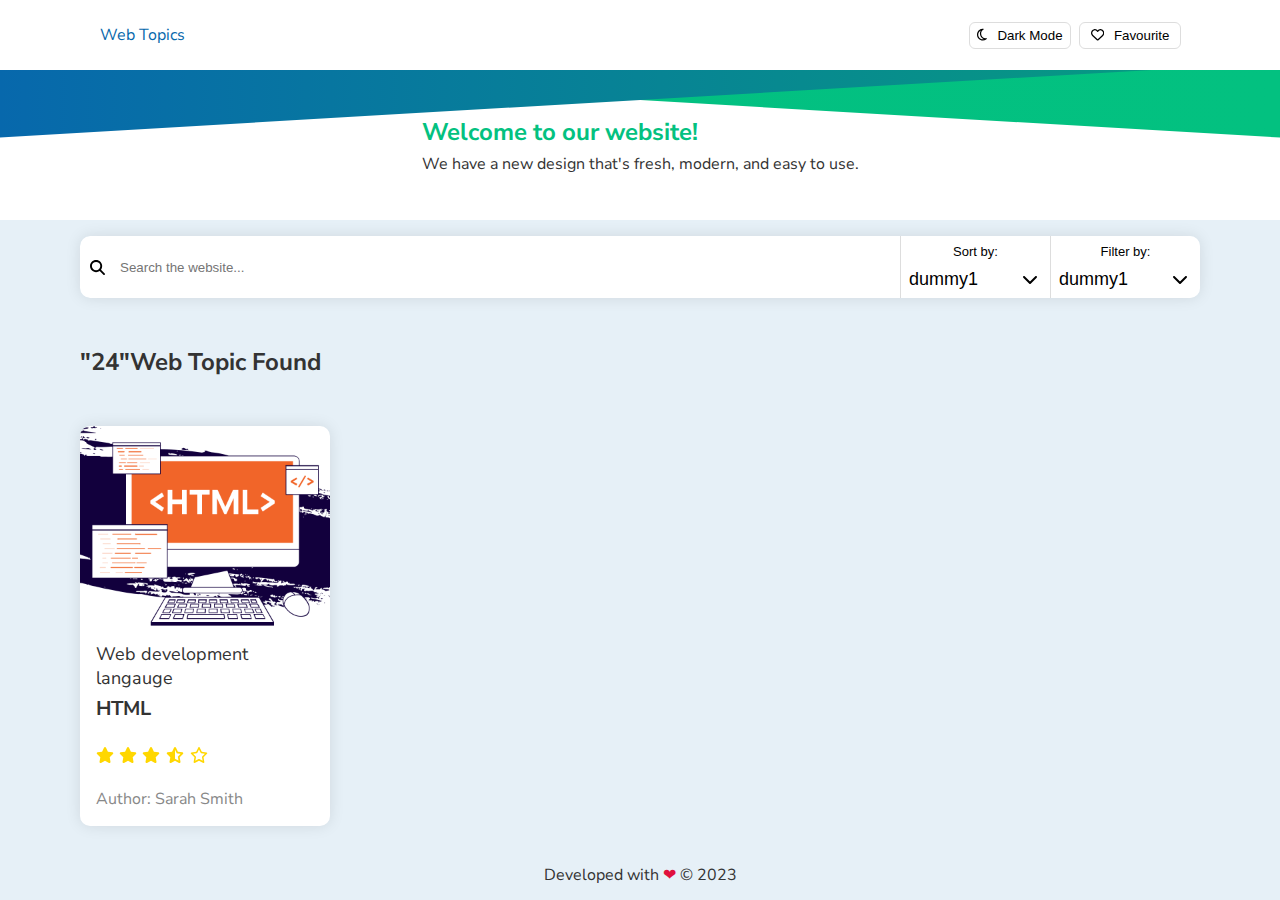
==== index.html @ 4d13b096 "Adding comment to footer" ====
<!DOCTYPE html>
<html lang="en" data-theme="light">

<head>
    <meta charset="UTF-8">
    <meta name="viewport" content="width=device-width, initial-scale=1.0">
    <link rel="stylesheet" href="./style.css">
    <title>Web Topics</title>
</head>

<body>
    <!-- Header -->
    <header class="header" aria-label="The header component">
        <a href="#" class="logo" aria-label="Website logo">Web Topics</a>
        <div class="header-btns">
            <button class="btn dark" tabindex="0" role="button" aria-label="toggle theme button">
                <svg xmlns="http://www.w3.org/2000/svg" height="1em"
                    viewBox="0 0 384 512"><!--! Font Awesome Free 6.4.2 by @fontawesome - https://fontawesome.com License - https://fontawesome.com/license (Commercial License) Copyright 2023 Fonticons, Inc. -->
                    <path
                        d="M144.7 98.7c-21 34.1-33.1 74.3-33.1 117.3c0 98 62.8 181.4 150.4 211.7c-12.4 2.8-25.3 4.3-38.6 4.3C126.6 432 48 353.3 48 256c0-68.9 39.4-128.4 96.8-157.3zm62.1-66C91.1 41.2 0 137.9 0 256C0 379.7 100 480 223.5 480c47.8 0 92-15 128.4-40.6c1.9-1.3 3.7-2.7 5.5-4c4.8-3.6 9.4-7.4 13.9-11.4c2.7-2.4 5.3-4.8 7.9-7.3c5-4.9 6.3-12.5 3.1-18.7s-10.1-9.7-17-8.5c-3.7 .6-7.4 1.2-11.1 1.6c-5 .5-10.1 .9-15.3 1c-1.2 0-2.5 0-3.7 0c-.1 0-.2 0-.3 0c-96.8-.2-175.2-78.9-175.2-176c0-54.8 24.9-103.7 64.1-136c1-.9 2.1-1.7 3.2-2.6c4-3.2 8.2-6.2 12.5-9c3.1-2 6.3-4 9.6-5.8c6.1-3.5 9.2-10.5 7.7-17.3s-7.3-11.9-14.3-12.5c-3.6-.3-7.1-.5-10.7-.6c-2.7-.1-5.5-.1-8.2-.1c-3.3 0-6.5 .1-9.8 .2c-2.3 .1-4.6 .2-6.9 .4z" />
                </svg>
                <span>Dark Mode</span>
            </button>
            <button class="btn favourite" tabindex="1" role="button" aria-label="Get Favourite product">
                <svg xmlns="http://www.w3.org/2000/svg" height="1em"
                    viewBox="0 0 512 512"><!--! Font Awesome Free 6.4.2 by @fontawesome - https://fontawesome.com License - https://fontawesome.com/license (Commercial License) Copyright 2023 Fonticons, Inc. -->
                    <path
                        d="M225.8 468.2l-2.5-2.3L48.1 303.2C17.4 274.7 0 234.7 0 192.8v-3.3c0-70.4 50-130.8 119.2-144C158.6 37.9 198.9 47 231 69.6c9 6.4 17.4 13.8 25 22.3c4.2-4.8 8.7-9.2 13.5-13.3c3.7-3.2 7.5-6.2 11.5-9c0 0 0 0 0 0C313.1 47 353.4 37.9 392.8 45.4C462 58.6 512 119.1 512 189.5v3.3c0 41.9-17.4 81.9-48.1 110.4L288.7 465.9l-2.5 2.3c-8.2 7.6-19 11.9-30.2 11.9s-22-4.2-30.2-11.9zM239.1 145c-.4-.3-.7-.7-1-1.1l-17.8-20c0 0-.1-.1-.1-.1c0 0 0 0 0 0c-23.1-25.9-58-37.7-92-31.2C81.6 101.5 48 142.1 48 189.5v3.3c0 28.5 11.9 55.8 32.8 75.2L256 430.7 431.2 268c20.9-19.4 32.8-46.7 32.8-75.2v-3.3c0-47.3-33.6-88-80.1-96.9c-34-6.5-69 5.4-92 31.2c0 0 0 0-.1 .1s0 0-.1 .1l-17.8 20c-.3 .4-.7 .7-1 1.1c-4.5 4.5-10.6 7-16.9 7s-12.4-2.5-16.9-7z" />
                </svg>
                <span>Favourite</span>
            </button>
        </div>
    </header>
    <!-- Banner -->
    <section class="main-banner" aria-label="The main banner of website">
        <div class="banner-text" aria-label="Division contain Welcoming text">
            <span class="welcome-text">Welcome to our website!</span>
            <span class="breif-text">We have a new design that's fresh, modern, and easy to use.</span>
        </div>
    </section>
    <!-- Main content -->
    <main class="main-content" aria-label="The main content of website, product will be visible below">
        <section class="search-filter-section">
            <input type="search" class="search-input" placeholder="Search the website...">
            <div style="display: grid; grid-template-columns: repeat(2, 1fr);">
                <div class="select-container">
                    <button class="select-btn">
                        <span class="select-btn-title">Sort by:</span>
                        <span class="select-btn-text" id="sort">dummy1</span>
                    </button>
                    <div class="list-container" id="sort-container">
                        <button>dummy1</button>
                        <button>dummy2</button>
                        <button>dummy3</button>
                    </div>
                </div>
                <div class="select-container rounded">
                    <button class="select-btn">
                        <span class="select-btn-title">Filter by:</span>
                        <span class="select-btn-text" id="filter">dummy1</span>
                    </button>
                    <div class="list-container" id="filter-container">
                        <button>dummy1</button>
                        <button>dummy2</button>
                        <button>dummy3</button>
                    </div>
                </div>
            </div>
        </section>
        <p class="search-results">
            <span id="results-number">"24"</span>web topic found
        </p>
        <section class="cards show-results">
            <a href="#" class="card result">
                <div class="img-container">
                    <img src="./assest/Logos/html.png" alt="Accessibility image">
                </div>
                <div class="card-details">
                    <p class="card-name">
                        <span>Web development langauge</span>
                        <span>HTML</span>
                    </p>
                    <div class="rating">
                        <svg xmlns="http://www.w3.org/2000/svg" height="1em"
                            viewBox="0 0 576 512"><!--! Font Awesome Free 6.4.2 by @fontawesome - https://fontawesome.com License - https://fontawesome.com/license (Commercial License) Copyright 2023 Fonticons, Inc. -->
                            <path
                                d="M316.9 18C311.6 7 300.4 0 288.1 0s-23.4 7-28.8 18L195 150.3 51.4 171.5c-12 1.8-22 10.2-25.7 21.7s-.7 24.2 7.9 32.7L137.8 329 113.2 474.7c-2 12 3 24.2 12.9 31.3s23 8 33.8 2.3l128.3-68.5 128.3 68.5c10.8 5.7 23.9 4.9 33.8-2.3s14.9-19.3 12.9-31.3L438.5 329 542.7 225.9c8.6-8.5 11.7-21.2 7.9-32.7s-13.7-19.9-25.7-21.7L381.2 150.3 316.9 18z" />
                        </svg>
                        <svg xmlns="http://www.w3.org/2000/svg" height="1em"
                            viewBox="0 0 576 512"><!--! Font Awesome Free 6.4.2 by @fontawesome - https://fontawesome.com License - https://fontawesome.com/license (Commercial License) Copyright 2023 Fonticons, Inc. -->
                            <path
                                d="M316.9 18C311.6 7 300.4 0 288.1 0s-23.4 7-28.8 18L195 150.3 51.4 171.5c-12 1.8-22 10.2-25.7 21.7s-.7 24.2 7.9 32.7L137.8 329 113.2 474.7c-2 12 3 24.2 12.9 31.3s23 8 33.8 2.3l128.3-68.5 128.3 68.5c10.8 5.7 23.9 4.9 33.8-2.3s14.9-19.3 12.9-31.3L438.5 329 542.7 225.9c8.6-8.5 11.7-21.2 7.9-32.7s-13.7-19.9-25.7-21.7L381.2 150.3 316.9 18z" />
                        </svg>
                        <svg xmlns="http://www.w3.org/2000/svg" height="1em"
                            viewBox="0 0 576 512"><!--! Font Awesome Free 6.4.2 by @fontawesome - https://fontawesome.com License - https://fontawesome.com/license (Commercial License) Copyright 2023 Fonticons, Inc. -->
                            <path
                                d="M316.9 18C311.6 7 300.4 0 288.1 0s-23.4 7-28.8 18L195 150.3 51.4 171.5c-12 1.8-22 10.2-25.7 21.7s-.7 24.2 7.9 32.7L137.8 329 113.2 474.7c-2 12 3 24.2 12.9 31.3s23 8 33.8 2.3l128.3-68.5 128.3 68.5c10.8 5.7 23.9 4.9 33.8-2.3s14.9-19.3 12.9-31.3L438.5 329 542.7 225.9c8.6-8.5 11.7-21.2 7.9-32.7s-13.7-19.9-25.7-21.7L381.2 150.3 316.9 18z" />
                        </svg>
                        <svg xmlns="http://www.w3.org/2000/svg" height="1em"
                            viewBox="0 0 640 512"><!--! Font Awesome Free 6.4.2 by @fontawesome - https://fontawesome.com License - https://fontawesome.com/license (Commercial License) Copyright 2023 Fonticons, Inc. -->
                            <path
                                d="M320 376.4l.1-.1 26.4 14.1 85.2 45.5-16.5-97.6-4.8-28.7 20.7-20.5 70.1-69.3-96.1-14.2-29.3-4.3-12.9-26.6L320.1 86.9l-.1 .3V376.4zm175.1 98.3c2 12-3 24.2-12.9 31.3s-23 8-33.8 2.3L320.1 439.8 191.8 508.3C181 514 167.9 513.1 158 506s-14.9-19.3-12.9-31.3L169.8 329 65.6 225.9c-8.6-8.5-11.7-21.2-7.9-32.7s13.7-19.9 25.7-21.7L227 150.3 291.4 18c5.4-11 16.5-18 28.8-18s23.4 7 28.8 18l64.3 132.3 143.6 21.2c12 1.8 22 10.2 25.7 21.7s.7 24.2-7.9 32.7L470.5 329l24.6 145.7z" />
                        </svg>
                        <svg xmlns="http://www.w3.org/2000/svg" height="1em"
                            viewBox="0 0 576 512"><!--! Font Awesome Free 6.4.2 by @fontawesome - https://fontawesome.com License - https://fontawesome.com/license (Commercial License) Copyright 2023 Fonticons, Inc. -->
                            <path
                                d="M287.9 0c9.2 0 17.6 5.2 21.6 13.5l68.6 141.3 153.2 22.6c9 1.3 16.5 7.6 19.3 16.3s.5 18.1-5.9 24.5L433.6 328.4l26.2 155.6c1.5 9-2.2 18.1-9.6 23.5s-17.3 6-25.3 1.7l-137-73.2L151 509.1c-8.1 4.3-17.9 3.7-25.3-1.7s-11.2-14.5-9.7-23.5l26.2-155.6L31.1 218.2c-6.5-6.4-8.7-15.9-5.9-24.5s10.3-14.9 19.3-16.3l153.2-22.6L266.3 13.5C270.4 5.2 278.7 0 287.9 0zm0 79L235.4 187.2c-3.5 7.1-10.2 12.1-18.1 13.3L99 217.9 184.9 303c5.5 5.5 8.1 13.3 6.8 21L171.4 443.7l105.2-56.2c7.1-3.8 15.6-3.8 22.6 0l105.2 56.2L384.2 324.1c-1.3-7.7 1.2-15.5 6.8-21l85.9-85.1L358.6 200.5c-7.8-1.2-14.6-6.1-18.1-13.3L287.9 79z" />
                        </svg>
                    </div>
                    <p class="author">
                        Author: <span class="author">Sarah Smith</span>
                    </p>
                </div>
            </a>
        </section>
    </main>
    <!-- Footer -->
    <footer class="footer">
        <p>Developed with <span style="color: #e0103d;">&#10084;</span> &#169; 2023 </p>
    </footer>
</body>

</html>
---- style.css ----
@import url('https://fonts.googleapis.com/css2?family=Nunito+Sans:opsz,wght@6..12,200;6..12,400;6..12,700&display=swap');

* {
    margin: 0;
    padding: 0;
    box-sizing: border-box;
}

:root[data-theme="light"] {
    --brand-primary: 7, 104, 172;
    --brand-secondary: #03C180;
    --bg_default: #FFFFFF;
    --bg_body: #F0F9FF;
    --lines-color: #DDDDDD;
    --body-text: #333333;
    --heart-color: #DC143C;
    --box-shadow: rgba(0, 0, 0, 0.1);
}

:root[data-theme="dark"] {
    --brand-primary: #0768AC;
    --brand-secondary: #03C180;
    --bg_default: #1A1A1A;
    --bg_body: #282828;
    --lines-color: #000000;
    --body-text: #EDEDED;
    --heart-color: #DC143C;
    --box-shadow: rgba(255, 255, 255, 0.5);
}

body {
    font-family: 'Nunito Sans', sans-serif;
    min-height: 100vh;
    display: grid;
    grid-template-rows: 70px 150px 1fr 50px;
    background-color: rgba(var(--brand-primary), 0.1);
    color: var(--body-text);
}

:link {
    text-decoration: none;
}

/* Styling the header */
.header {
    display: flex;
    align-items: center;
    justify-content: space-between;
    height: 70px;
    background-color: var(--bg_default);
    padding: 0.5rem 100px;
    position: sticky;
    top: 0;
    z-index: 999999;
}

.header-btns {
    display: flex;
    align-items: center;
    gap: 10px;
}

.header .logo {
    color: rgb(var(--brand-primary));
}

.header-btns .btn {
    border: 0;
    outline: 1px solid var(--lines-color);
    background-color: var(--bg_default);
    display: flex;
    justify-content: center;
    align-items: center;
    gap: 10px;
    padding: 5px;
    width: 100px;
    border-radius: 5px;
    cursor: pointer;
    transition: 0.2s all;
}

.header-btns .btn:hover {
    transform: translateY(-0.25em);
    box-shadow: 0px 5px 6px 2px rgba(0, 0, 0, 0.2);
}

.header-btns .btn:active {
    transform: translateY(0);
    box-shadow: 0px 1px 6px 2px rgba(0, 0, 0, 0.2);
}

@media screen and (max-width: 600px) {
    .header {
        padding: 0.5rem;
    }
}

/* Styling the banner */

section.main-banner {
    height: 150px;
    background-color: var(--bg_default);
    position: relative;
    z-index: 0;
    display: flex;
    justify-content: center;
    align-items: center;
    padding: 1rem;
}

section.main-banner::before {
    content: "";
    position: absolute;
    width: 100%;
    height: 100%;
    clip-path: polygon(0% 0%, 90% 0%, 0% 45%);
    z-index: 999;
    background-image: linear-gradient(to right, rgb(var(--brand-primary)), #079e7e 99.5%);
    top: 0;
    left: 0;
}

section.main-banner::after {
    content: "";
    position: absolute;
    width: 100%;
    height: 100%;
    clip-path: polygon(100% 0%, 10% 0%, 100% 45%);
    z-index: 888;
    background-image: linear-gradient(to left, var(--brand-secondary), #02bf83);
    top: 0;
    left: 0;
}

section.main-banner .banner-text {
    display: flex;
    flex-direction: column;
    gap: 5px;
    justify-content: center;
}

section.main-banner .banner-text .welcome-text {
    font-weight: 700;
    font-size: 1.5rem;
    color: var(--brand-secondary);
}

@media screen and (max-width: 600px) {
    section.main-banner::before {
        clip-path: polygon(0% 0%, 80% 0%, 0% 20%);
    }

    section.main-banner::after {
        clip-path: polygon(100% 0%, 50% 0%, 100% 20%);
    }
}

/* Styling main content */
.main-content {
    padding: 1rem 5rem;
}

/* Styling the search-filter section */
.search-filter-section {
    display: grid;
    grid-template-columns: 1fr 300px;
    align-items: center;
    border-radius: 10px;
    box-shadow: 0px 0px 15px rgba(0, 0, 0, 0.1);
    overflow: hidden;
    border-top-left-radius: 10px;
    border-bottom-left-radius: 10px;
}

.search-filter-section input {
    border: 0;
    outline: 0;
    height: 100%;
    padding: 1rem;
    padding-inline-start: 2.5rem;
    background-image: url("data:image/svg+xml,%3Csvg xmlns='http://www.w3.org/2000/svg' viewBox='0 0 512 512'%3E%3Cpath d='M416 208c0 45.9-14.9 88.3-40 122.7L502.6 457.4c12.5 12.5 12.5 32.8 0 45.3s-32.8 12.5-45.3 0L330.7 376c-34.4 25.2-76.8 40-122.7 40C93.1 416 0 322.9 0 208S93.1 0 208 0S416 93.1 416 208zM208 352a144 144 0 1 0 0-288 144 144 0 1 0 0 288z'/%3E%3C/svg%3E");
    background-repeat: no-repeat;
    background-size: 15px;
    background-position: 10px center;
    border-bottom-left-radius: 10px;
    border-top-left-radius: 10px;
    transition: 0.2s all;
}

.select-container {
    background-color: var(--bg_default);
    border-left: 1px solid var(--lines-color);
}

.select-container .select-btn {
    border: 0;
    outline: 0;
    background-color: inherit;
    display: block;
    height: 100%;
    width: 100%;
    display: flex;
    flex-direction: column;
    padding: 0.5rem;
    gap: 10px;
    cursor: pointer;

}

.select-container .select-btn .select-btn-title {
    font-weight: 200;
    font-size: 13px;
}

.select-container .select-btn .select-btn-text {
    position: relative;
    font-size: 18px;
    width: 100%;
    text-align: start;
}

.select-container .select-btn .select-btn-text::before {
    content: "";
    position: absolute;
    right: 0;
    bottom: 0;
    transform: translateY(-50%);
    z-index: 99;
    width: 20px;
    height: 100%;
    background-image: url("data:image/svg+xml,%3Csvg xmlns='http://www.w3.org/2000/svg' height='1em' viewBox='0 0 512 512'%3E%3Cpath d='M233.4 105.4c12.5-12.5 32.8-12.5 45.3 0l192 192c12.5 12.5 12.5 32.8 0 45.3s-32.8 12.5-45.3 0L256 173.3 86.6 342.6c-12.5 12.5-32.8 12.5-45.3 0s-12.5-32.8 0-45.3l192-192z'/%3E%3C/svg%3E");
    background-repeat: no-repeat;
    background-position: right center;
    background-origin: padding-box;
    transform-origin: 10px;
    transform: rotate(180deg);
    transition: 0.2s all;
}

.select-container .select-btn.active .select-btn-text::before {
    transform: rotate(0deg);
}

.list-container {
    display: none;
}

/* search-results styling */

.search-results {
    margin-block: 3rem;
    font-size: 24px;
    font-weight: 700;
    text-transform: capitalize;
}

.show-results {
    display: grid;
    grid-template-columns: repeat(4, 1fr);
    gap: 2.5rem;
}

.card {
    display: grid;
    grid-template-rows: 200px 1fr;
    height: 400px;
    border-radius: 10px;
    overflow: hidden;
    background-color: var(--bg_default);
    box-shadow: 0px 0px 15px var(--box-shadow);
    transition: 0.3s all;
}

.card:hover {
    transform: translateY(-0.25em);
}

.card:active {
    transform: translateY(0);
}

.card img {
    object-fit: cover;
    width: 100%;
    height: 100%;
}

.card-details {
    padding: 1rem;
    display: flex;
    flex-direction: column;
}

.card-name {
    display: flex;
    flex-direction: column;
    gap: 5px;
    color: var(--body-text);
}

.card-name span:nth-child(1) {
    font-size: 18px;
}

.card-name span:nth-child(2) {
    font-weight: 700;
    font-size: 20px;
}

/* rating style */
.rating {
    display: flex;
    align-items: center;
    gap: 5px;
    margin-top: auto;
}

.rating svg {
    fill: gold;
}

/* Author */
.author {
    color: #888888;
    margin-top: auto;
}

@media screen and (max-width: 1024px) {
    .show-results {
        grid-template-columns: repeat(3, 1fr);
    }
}

@media screen and (max-width: 821px) {
    .show-results {
        grid-template-columns: repeat(2, 1fr);
    }
}

@media screen and (max-width: 600px) {
    .show-results {
        grid-template-columns: repeat(1, 1fr);
    }

    .main-content {
        padding: 1rem;
    }

    .search-filter-section {
        grid-template-columns: 1fr;
    }

    .search-filter-section input {
        border-bottom: 1px solid var(--lines-color);
        border-bottom-left-radius: 0;
    }

    .select-container:not(.rounded) {
        border-left: unset;
    }
}

.footer {
    display: flex;
    justify-content: center;
    align-items: center;
}
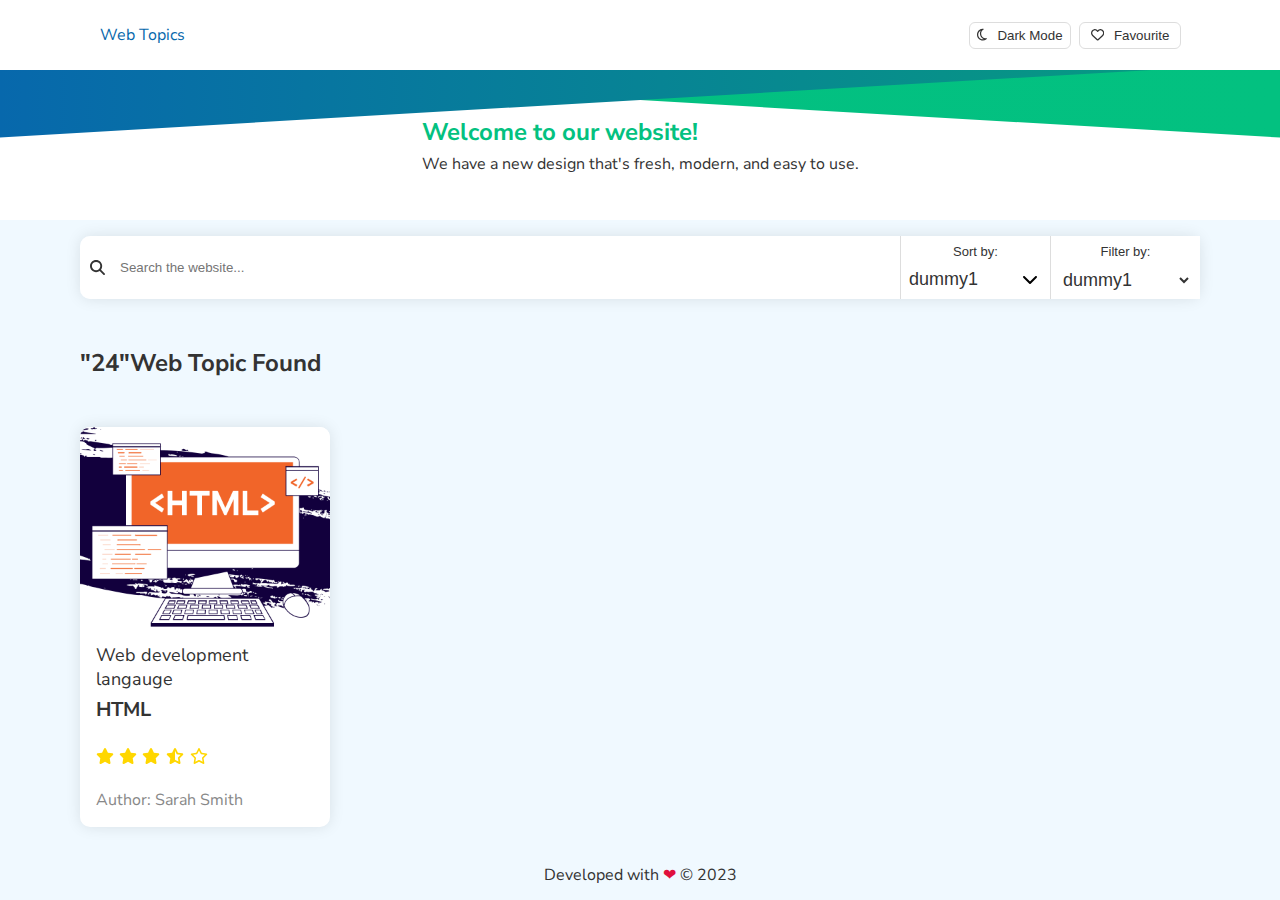
==== commit e4ed82b2: "updating select" ====
--- a/index.html
+++ b/index.html
@@ -44,26 +44,25 @@
             <input type="search" class="search-input" placeholder="Search the website...">
             <div style="display: grid; grid-template-columns: repeat(2, 1fr);">
                 <div class="select-container">
-                    <button class="select-btn">
+                    <button class="select-btn" id="sort_btn">
                         <span class="select-btn-title">Sort by:</span>
                         <span class="select-btn-text" id="sort">dummy1</span>
                     </button>
                     <div class="list-container" id="sort-container">
-                        <button>dummy1</button>
-                        <button>dummy2</button>
-                        <button>dummy3</button>
+                        <button class="list_btn">dummy1</button>
+                        <button class="list_btn">dummy2</button>
+                        <button class="list_btn">dummy3</button>
                     </div>
                 </div>
                 <div class="select-container rounded">
                     <button class="select-btn">
                         <span class="select-btn-title">Filter by:</span>
-                        <span class="select-btn-text" id="filter">dummy1</span>
+                        <select name="" id="">
+                            <option value="1">dummy1</option>
+                            <option value="2">dummy2</option>
+                            <option value="3">dummy3</option>
+                        </select>
                     </button>
-                    <div class="list-container" id="filter-container">
-                        <button>dummy1</button>
-                        <button>dummy2</button>
-                        <button>dummy3</button>
-                    </div>
                 </div>
             </div>
         </section>
@@ -118,6 +117,153 @@
     <footer class="footer">
         <p>Developed with <span style="color: #e0103d;">&#10084;</span> &#169; 2023 </p>
     </footer>
+    <!-- Favourite section -->
+    <section class="favourite_courses">
+        <span class="favourite_title">My favourite topics</span>
+        <div class="favourite_cards">
+            <a href="#" class="favourite_card">
+                <div class="img_container">
+                    <img src="./assest/Logos/analytics.png" alt="analytics">
+                </div>
+                <div class="favourite_content">
+                    <span class="favourite_course_title">analytics</span>
+                    <div class="rating">
+                        <svg xmlns="http://www.w3.org/2000/svg" height="1em"
+                            viewBox="0 0 576 512"><!--! Font Awesome Free 6.4.2 by @fontawesome - https://fontawesome.com License - https://fontawesome.com/license (Commercial License) Copyright 2023 Fonticons, Inc. -->
+                            <path
+                                d="M316.9 18C311.6 7 300.4 0 288.1 0s-23.4 7-28.8 18L195 150.3 51.4 171.5c-12 1.8-22 10.2-25.7 21.7s-.7 24.2 7.9 32.7L137.8 329 113.2 474.7c-2 12 3 24.2 12.9 31.3s23 8 33.8 2.3l128.3-68.5 128.3 68.5c10.8 5.7 23.9 4.9 33.8-2.3s14.9-19.3 12.9-31.3L438.5 329 542.7 225.9c8.6-8.5 11.7-21.2 7.9-32.7s-13.7-19.9-25.7-21.7L381.2 150.3 316.9 18z" />
+                        </svg>
+                        <svg xmlns="http://www.w3.org/2000/svg" height="1em"
+                            viewBox="0 0 576 512"><!--! Font Awesome Free 6.4.2 by @fontawesome - https://fontawesome.com License - https://fontawesome.com/license (Commercial License) Copyright 2023 Fonticons, Inc. -->
+                            <path
+                                d="M316.9 18C311.6 7 300.4 0 288.1 0s-23.4 7-28.8 18L195 150.3 51.4 171.5c-12 1.8-22 10.2-25.7 21.7s-.7 24.2 7.9 32.7L137.8 329 113.2 474.7c-2 12 3 24.2 12.9 31.3s23 8 33.8 2.3l128.3-68.5 128.3 68.5c10.8 5.7 23.9 4.9 33.8-2.3s14.9-19.3 12.9-31.3L438.5 329 542.7 225.9c8.6-8.5 11.7-21.2 7.9-32.7s-13.7-19.9-25.7-21.7L381.2 150.3 316.9 18z" />
+                        </svg>
+                        <svg xmlns="http://www.w3.org/2000/svg" height="1em"
+                            viewBox="0 0 576 512"><!--! Font Awesome Free 6.4.2 by @fontawesome - https://fontawesome.com License - https://fontawesome.com/license (Commercial License) Copyright 2023 Fonticons, Inc. -->
+                            <path
+                                d="M316.9 18C311.6 7 300.4 0 288.1 0s-23.4 7-28.8 18L195 150.3 51.4 171.5c-12 1.8-22 10.2-25.7 21.7s-.7 24.2 7.9 32.7L137.8 329 113.2 474.7c-2 12 3 24.2 12.9 31.3s23 8 33.8 2.3l128.3-68.5 128.3 68.5c10.8 5.7 23.9 4.9 33.8-2.3s14.9-19.3 12.9-31.3L438.5 329 542.7 225.9c8.6-8.5 11.7-21.2 7.9-32.7s-13.7-19.9-25.7-21.7L381.2 150.3 316.9 18z" />
+                        </svg>
+                        <svg xmlns="http://www.w3.org/2000/svg" height="1em"
+                            viewBox="0 0 640 512"><!--! Font Awesome Free 6.4.2 by @fontawesome - https://fontawesome.com License - https://fontawesome.com/license (Commercial License) Copyright 2023 Fonticons, Inc. -->
+                            <path
+                                d="M320 376.4l.1-.1 26.4 14.1 85.2 45.5-16.5-97.6-4.8-28.7 20.7-20.5 70.1-69.3-96.1-14.2-29.3-4.3-12.9-26.6L320.1 86.9l-.1 .3V376.4zm175.1 98.3c2 12-3 24.2-12.9 31.3s-23 8-33.8 2.3L320.1 439.8 191.8 508.3C181 514 167.9 513.1 158 506s-14.9-19.3-12.9-31.3L169.8 329 65.6 225.9c-8.6-8.5-11.7-21.2-7.9-32.7s13.7-19.9 25.7-21.7L227 150.3 291.4 18c5.4-11 16.5-18 28.8-18s23.4 7 28.8 18l64.3 132.3 143.6 21.2c12 1.8 22 10.2 25.7 21.7s.7 24.2-7.9 32.7L470.5 329l24.6 145.7z" />
+                        </svg>
+                        <svg xmlns="http://www.w3.org/2000/svg" height="1em"
+                            viewBox="0 0 576 512"><!--! Font Awesome Free 6.4.2 by @fontawesome - https://fontawesome.com License - https://fontawesome.com/license (Commercial License) Copyright 2023 Fonticons, Inc. -->
+                            <path
+                                d="M287.9 0c9.2 0 17.6 5.2 21.6 13.5l68.6 141.3 153.2 22.6c9 1.3 16.5 7.6 19.3 16.3s.5 18.1-5.9 24.5L433.6 328.4l26.2 155.6c1.5 9-2.2 18.1-9.6 23.5s-17.3 6-25.3 1.7l-137-73.2L151 509.1c-8.1 4.3-17.9 3.7-25.3-1.7s-11.2-14.5-9.7-23.5l26.2-155.6L31.1 218.2c-6.5-6.4-8.7-15.9-5.9-24.5s10.3-14.9 19.3-16.3l153.2-22.6L266.3 13.5C270.4 5.2 278.7 0 287.9 0zm0 79L235.4 187.2c-3.5 7.1-10.2 12.1-18.1 13.3L99 217.9 184.9 303c5.5 5.5 8.1 13.3 6.8 21L171.4 443.7l105.2-56.2c7.1-3.8 15.6-3.8 22.6 0l105.2 56.2L384.2 324.1c-1.3-7.7 1.2-15.5 6.8-21l85.9-85.1L358.6 200.5c-7.8-1.2-14.6-6.1-18.1-13.3L287.9 79z" />
+                        </svg>
+                    </div>
+                </div>
+            </a>
+            <a href="#" class="favourite_card">
+                <div class="img_container">
+                    <img src="./assest/Logos/analytics.png" alt="analytics">
+                </div>
+                <div class="favourite_content">
+                    <span class="favourite_course_title">analytics</span>
+                    <div class="rating">
+                        <svg xmlns="http://www.w3.org/2000/svg" height="1em"
+                            viewBox="0 0 576 512"><!--! Font Awesome Free 6.4.2 by @fontawesome - https://fontawesome.com License - https://fontawesome.com/license (Commercial License) Copyright 2023 Fonticons, Inc. -->
+                            <path
+                                d="M316.9 18C311.6 7 300.4 0 288.1 0s-23.4 7-28.8 18L195 150.3 51.4 171.5c-12 1.8-22 10.2-25.7 21.7s-.7 24.2 7.9 32.7L137.8 329 113.2 474.7c-2 12 3 24.2 12.9 31.3s23 8 33.8 2.3l128.3-68.5 128.3 68.5c10.8 5.7 23.9 4.9 33.8-2.3s14.9-19.3 12.9-31.3L438.5 329 542.7 225.9c8.6-8.5 11.7-21.2 7.9-32.7s-13.7-19.9-25.7-21.7L381.2 150.3 316.9 18z" />
+                        </svg>
+                        <svg xmlns="http://www.w3.org/2000/svg" height="1em"
+                            viewBox="0 0 576 512"><!--! Font Awesome Free 6.4.2 by @fontawesome - https://fontawesome.com License - https://fontawesome.com/license (Commercial License) Copyright 2023 Fonticons, Inc. -->
+                            <path
+                                d="M316.9 18C311.6 7 300.4 0 288.1 0s-23.4 7-28.8 18L195 150.3 51.4 171.5c-12 1.8-22 10.2-25.7 21.7s-.7 24.2 7.9 32.7L137.8 329 113.2 474.7c-2 12 3 24.2 12.9 31.3s23 8 33.8 2.3l128.3-68.5 128.3 68.5c10.8 5.7 23.9 4.9 33.8-2.3s14.9-19.3 12.9-31.3L438.5 329 542.7 225.9c8.6-8.5 11.7-21.2 7.9-32.7s-13.7-19.9-25.7-21.7L381.2 150.3 316.9 18z" />
+                        </svg>
+                        <svg xmlns="http://www.w3.org/2000/svg" height="1em"
+                            viewBox="0 0 576 512"><!--! Font Awesome Free 6.4.2 by @fontawesome - https://fontawesome.com License - https://fontawesome.com/license (Commercial License) Copyright 2023 Fonticons, Inc. -->
+                            <path
+                                d="M316.9 18C311.6 7 300.4 0 288.1 0s-23.4 7-28.8 18L195 150.3 51.4 171.5c-12 1.8-22 10.2-25.7 21.7s-.7 24.2 7.9 32.7L137.8 329 113.2 474.7c-2 12 3 24.2 12.9 31.3s23 8 33.8 2.3l128.3-68.5 128.3 68.5c10.8 5.7 23.9 4.9 33.8-2.3s14.9-19.3 12.9-31.3L438.5 329 542.7 225.9c8.6-8.5 11.7-21.2 7.9-32.7s-13.7-19.9-25.7-21.7L381.2 150.3 316.9 18z" />
+                        </svg>
+                        <svg xmlns="http://www.w3.org/2000/svg" height="1em"
+                            viewBox="0 0 640 512"><!--! Font Awesome Free 6.4.2 by @fontawesome - https://fontawesome.com License - https://fontawesome.com/license (Commercial License) Copyright 2023 Fonticons, Inc. -->
+                            <path
+                                d="M320 376.4l.1-.1 26.4 14.1 85.2 45.5-16.5-97.6-4.8-28.7 20.7-20.5 70.1-69.3-96.1-14.2-29.3-4.3-12.9-26.6L320.1 86.9l-.1 .3V376.4zm175.1 98.3c2 12-3 24.2-12.9 31.3s-23 8-33.8 2.3L320.1 439.8 191.8 508.3C181 514 167.9 513.1 158 506s-14.9-19.3-12.9-31.3L169.8 329 65.6 225.9c-8.6-8.5-11.7-21.2-7.9-32.7s13.7-19.9 25.7-21.7L227 150.3 291.4 18c5.4-11 16.5-18 28.8-18s23.4 7 28.8 18l64.3 132.3 143.6 21.2c12 1.8 22 10.2 25.7 21.7s.7 24.2-7.9 32.7L470.5 329l24.6 145.7z" />
+                        </svg>
+                        <svg xmlns="http://www.w3.org/2000/svg" height="1em"
+                            viewBox="0 0 576 512"><!--! Font Awesome Free 6.4.2 by @fontawesome - https://fontawesome.com License - https://fontawesome.com/license (Commercial License) Copyright 2023 Fonticons, Inc. -->
+                            <path
+                                d="M287.9 0c9.2 0 17.6 5.2 21.6 13.5l68.6 141.3 153.2 22.6c9 1.3 16.5 7.6 19.3 16.3s.5 18.1-5.9 24.5L433.6 328.4l26.2 155.6c1.5 9-2.2 18.1-9.6 23.5s-17.3 6-25.3 1.7l-137-73.2L151 509.1c-8.1 4.3-17.9 3.7-25.3-1.7s-11.2-14.5-9.7-23.5l26.2-155.6L31.1 218.2c-6.5-6.4-8.7-15.9-5.9-24.5s10.3-14.9 19.3-16.3l153.2-22.6L266.3 13.5C270.4 5.2 278.7 0 287.9 0zm0 79L235.4 187.2c-3.5 7.1-10.2 12.1-18.1 13.3L99 217.9 184.9 303c5.5 5.5 8.1 13.3 6.8 21L171.4 443.7l105.2-56.2c7.1-3.8 15.6-3.8 22.6 0l105.2 56.2L384.2 324.1c-1.3-7.7 1.2-15.5 6.8-21l85.9-85.1L358.6 200.5c-7.8-1.2-14.6-6.1-18.1-13.3L287.9 79z" />
+                        </svg>
+                    </div>
+                </div>
+            </a>
+            <a href="#" class="favourite_card">
+                <div class="img_container">
+                    <img src="./assest/Logos/analytics.png" alt="analytics">
+                </div>
+                <div class="favourite_content">
+                    <span class="favourite_course_title">analytics</span>
+                    <div class="rating">
+                        <svg xmlns="http://www.w3.org/2000/svg" height="1em"
+                            viewBox="0 0 576 512"><!--! Font Awesome Free 6.4.2 by @fontawesome - https://fontawesome.com License - https://fontawesome.com/license (Commercial License) Copyright 2023 Fonticons, Inc. -->
+                            <path
+                                d="M316.9 18C311.6 7 300.4 0 288.1 0s-23.4 7-28.8 18L195 150.3 51.4 171.5c-12 1.8-22 10.2-25.7 21.7s-.7 24.2 7.9 32.7L137.8 329 113.2 474.7c-2 12 3 24.2 12.9 31.3s23 8 33.8 2.3l128.3-68.5 128.3 68.5c10.8 5.7 23.9 4.9 33.8-2.3s14.9-19.3 12.9-31.3L438.5 329 542.7 225.9c8.6-8.5 11.7-21.2 7.9-32.7s-13.7-19.9-25.7-21.7L381.2 150.3 316.9 18z" />
+                        </svg>
+                        <svg xmlns="http://www.w3.org/2000/svg" height="1em"
+                            viewBox="0 0 576 512"><!--! Font Awesome Free 6.4.2 by @fontawesome - https://fontawesome.com License - https://fontawesome.com/license (Commercial License) Copyright 2023 Fonticons, Inc. -->
+                            <path
+                                d="M316.9 18C311.6 7 300.4 0 288.1 0s-23.4 7-28.8 18L195 150.3 51.4 171.5c-12 1.8-22 10.2-25.7 21.7s-.7 24.2 7.9 32.7L137.8 329 113.2 474.7c-2 12 3 24.2 12.9 31.3s23 8 33.8 2.3l128.3-68.5 128.3 68.5c10.8 5.7 23.9 4.9 33.8-2.3s14.9-19.3 12.9-31.3L438.5 329 542.7 225.9c8.6-8.5 11.7-21.2 7.9-32.7s-13.7-19.9-25.7-21.7L381.2 150.3 316.9 18z" />
+                        </svg>
+                        <svg xmlns="http://www.w3.org/2000/svg" height="1em"
+                            viewBox="0 0 576 512"><!--! Font Awesome Free 6.4.2 by @fontawesome - https://fontawesome.com License - https://fontawesome.com/license (Commercial License) Copyright 2023 Fonticons, Inc. -->
+                            <path
+                                d="M316.9 18C311.6 7 300.4 0 288.1 0s-23.4 7-28.8 18L195 150.3 51.4 171.5c-12 1.8-22 10.2-25.7 21.7s-.7 24.2 7.9 32.7L137.8 329 113.2 474.7c-2 12 3 24.2 12.9 31.3s23 8 33.8 2.3l128.3-68.5 128.3 68.5c10.8 5.7 23.9 4.9 33.8-2.3s14.9-19.3 12.9-31.3L438.5 329 542.7 225.9c8.6-8.5 11.7-21.2 7.9-32.7s-13.7-19.9-25.7-21.7L381.2 150.3 316.9 18z" />
+                        </svg>
+                        <svg xmlns="http://www.w3.org/2000/svg" height="1em"
+                            viewBox="0 0 640 512"><!--! Font Awesome Free 6.4.2 by @fontawesome - https://fontawesome.com License - https://fontawesome.com/license (Commercial License) Copyright 2023 Fonticons, Inc. -->
+                            <path
+                                d="M320 376.4l.1-.1 26.4 14.1 85.2 45.5-16.5-97.6-4.8-28.7 20.7-20.5 70.1-69.3-96.1-14.2-29.3-4.3-12.9-26.6L320.1 86.9l-.1 .3V376.4zm175.1 98.3c2 12-3 24.2-12.9 31.3s-23 8-33.8 2.3L320.1 439.8 191.8 508.3C181 514 167.9 513.1 158 506s-14.9-19.3-12.9-31.3L169.8 329 65.6 225.9c-8.6-8.5-11.7-21.2-7.9-32.7s13.7-19.9 25.7-21.7L227 150.3 291.4 18c5.4-11 16.5-18 28.8-18s23.4 7 28.8 18l64.3 132.3 143.6 21.2c12 1.8 22 10.2 25.7 21.7s.7 24.2-7.9 32.7L470.5 329l24.6 145.7z" />
+                        </svg>
+                        <svg xmlns="http://www.w3.org/2000/svg" height="1em"
+                            viewBox="0 0 576 512"><!--! Font Awesome Free 6.4.2 by @fontawesome - https://fontawesome.com License - https://fontawesome.com/license (Commercial License) Copyright 2023 Fonticons, Inc. -->
+                            <path
+                                d="M287.9 0c9.2 0 17.6 5.2 21.6 13.5l68.6 141.3 153.2 22.6c9 1.3 16.5 7.6 19.3 16.3s.5 18.1-5.9 24.5L433.6 328.4l26.2 155.6c1.5 9-2.2 18.1-9.6 23.5s-17.3 6-25.3 1.7l-137-73.2L151 509.1c-8.1 4.3-17.9 3.7-25.3-1.7s-11.2-14.5-9.7-23.5l26.2-155.6L31.1 218.2c-6.5-6.4-8.7-15.9-5.9-24.5s10.3-14.9 19.3-16.3l153.2-22.6L266.3 13.5C270.4 5.2 278.7 0 287.9 0zm0 79L235.4 187.2c-3.5 7.1-10.2 12.1-18.1 13.3L99 217.9 184.9 303c5.5 5.5 8.1 13.3 6.8 21L171.4 443.7l105.2-56.2c7.1-3.8 15.6-3.8 22.6 0l105.2 56.2L384.2 324.1c-1.3-7.7 1.2-15.5 6.8-21l85.9-85.1L358.6 200.5c-7.8-1.2-14.6-6.1-18.1-13.3L287.9 79z" />
+                        </svg>
+                    </div>
+                </div>
+            </a>
+            <a href="#" class="favourite_card">
+                <div class="img_container">
+                    <img src="./assest/Logos/analytics.png" alt="analytics">
+                </div>
+                <div class="favourite_content">
+                    <span class="favourite_course_title">analytics</span>
+                    <div class="rating">
+                        <svg xmlns="http://www.w3.org/2000/svg" height="1em"
+                            viewBox="0 0 576 512"><!--! Font Awesome Free 6.4.2 by @fontawesome - https://fontawesome.com License - https://fontawesome.com/license (Commercial License) Copyright 2023 Fonticons, Inc. -->
+                            <path
+                                d="M316.9 18C311.6 7 300.4 0 288.1 0s-23.4 7-28.8 18L195 150.3 51.4 171.5c-12 1.8-22 10.2-25.7 21.7s-.7 24.2 7.9 32.7L137.8 329 113.2 474.7c-2 12 3 24.2 12.9 31.3s23 8 33.8 2.3l128.3-68.5 128.3 68.5c10.8 5.7 23.9 4.9 33.8-2.3s14.9-19.3 12.9-31.3L438.5 329 542.7 225.9c8.6-8.5 11.7-21.2 7.9-32.7s-13.7-19.9-25.7-21.7L381.2 150.3 316.9 18z" />
+                        </svg>
+                        <svg xmlns="http://www.w3.org/2000/svg" height="1em"
+                            viewBox="0 0 576 512"><!--! Font Awesome Free 6.4.2 by @fontawesome - https://fontawesome.com License - https://fontawesome.com/license (Commercial License) Copyright 2023 Fonticons, Inc. -->
+                            <path
+                                d="M316.9 18C311.6 7 300.4 0 288.1 0s-23.4 7-28.8 18L195 150.3 51.4 171.5c-12 1.8-22 10.2-25.7 21.7s-.7 24.2 7.9 32.7L137.8 329 113.2 474.7c-2 12 3 24.2 12.9 31.3s23 8 33.8 2.3l128.3-68.5 128.3 68.5c10.8 5.7 23.9 4.9 33.8-2.3s14.9-19.3 12.9-31.3L438.5 329 542.7 225.9c8.6-8.5 11.7-21.2 7.9-32.7s-13.7-19.9-25.7-21.7L381.2 150.3 316.9 18z" />
+                        </svg>
+                        <svg xmlns="http://www.w3.org/2000/svg" height="1em"
+                            viewBox="0 0 576 512"><!--! Font Awesome Free 6.4.2 by @fontawesome - https://fontawesome.com License - https://fontawesome.com/license (Commercial License) Copyright 2023 Fonticons, Inc. -->
+                            <path
+                                d="M316.9 18C311.6 7 300.4 0 288.1 0s-23.4 7-28.8 18L195 150.3 51.4 171.5c-12 1.8-22 10.2-25.7 21.7s-.7 24.2 7.9 32.7L137.8 329 113.2 474.7c-2 12 3 24.2 12.9 31.3s23 8 33.8 2.3l128.3-68.5 128.3 68.5c10.8 5.7 23.9 4.9 33.8-2.3s14.9-19.3 12.9-31.3L438.5 329 542.7 225.9c8.6-8.5 11.7-21.2 7.9-32.7s-13.7-19.9-25.7-21.7L381.2 150.3 316.9 18z" />
+                        </svg>
+                        <svg xmlns="http://www.w3.org/2000/svg" height="1em"
+                            viewBox="0 0 640 512"><!--! Font Awesome Free 6.4.2 by @fontawesome - https://fontawesome.com License - https://fontawesome.com/license (Commercial License) Copyright 2023 Fonticons, Inc. -->
+                            <path
+                                d="M320 376.4l.1-.1 26.4 14.1 85.2 45.5-16.5-97.6-4.8-28.7 20.7-20.5 70.1-69.3-96.1-14.2-29.3-4.3-12.9-26.6L320.1 86.9l-.1 .3V376.4zm175.1 98.3c2 12-3 24.2-12.9 31.3s-23 8-33.8 2.3L320.1 439.8 191.8 508.3C181 514 167.9 513.1 158 506s-14.9-19.3-12.9-31.3L169.8 329 65.6 225.9c-8.6-8.5-11.7-21.2-7.9-32.7s13.7-19.9 25.7-21.7L227 150.3 291.4 18c5.4-11 16.5-18 28.8-18s23.4 7 28.8 18l64.3 132.3 143.6 21.2c12 1.8 22 10.2 25.7 21.7s.7 24.2-7.9 32.7L470.5 329l24.6 145.7z" />
+                        </svg>
+                        <svg xmlns="http://www.w3.org/2000/svg" height="1em"
+                            viewBox="0 0 576 512"><!--! Font Awesome Free 6.4.2 by @fontawesome - https://fontawesome.com License - https://fontawesome.com/license (Commercial License) Copyright 2023 Fonticons, Inc. -->
+                            <path
+                                d="M287.9 0c9.2 0 17.6 5.2 21.6 13.5l68.6 141.3 153.2 22.6c9 1.3 16.5 7.6 19.3 16.3s.5 18.1-5.9 24.5L433.6 328.4l26.2 155.6c1.5 9-2.2 18.1-9.6 23.5s-17.3 6-25.3 1.7l-137-73.2L151 509.1c-8.1 4.3-17.9 3.7-25.3-1.7s-11.2-14.5-9.7-23.5l26.2-155.6L31.1 218.2c-6.5-6.4-8.7-15.9-5.9-24.5s10.3-14.9 19.3-16.3l153.2-22.6L266.3 13.5C270.4 5.2 278.7 0 287.9 0zm0 79L235.4 187.2c-3.5 7.1-10.2 12.1-18.1 13.3L99 217.9 184.9 303c5.5 5.5 8.1 13.3 6.8 21L171.4 443.7l105.2-56.2c7.1-3.8 15.6-3.8 22.6 0l105.2 56.2L384.2 324.1c-1.3-7.7 1.2-15.5 6.8-21l85.9-85.1L358.6 200.5c-7.8-1.2-14.6-6.1-18.1-13.3L287.9 79z" />
+                        </svg>
+                    </div>
+                </div>
+            </a>
+        </div>
+    </section>
+    <script src="./script.js"></script>
 </body>
 
-</html>
+</html>--- a/style.css
+++ b/style.css
@@ -25,7 +25,7 @@
     --lines-color: #000000;
     --body-text: #EDEDED;
     --heart-color: #DC143C;
-    --box-shadow: rgba(255, 255, 255, 0.5);
+    --box-shadow: rgba(0, 0, 0, 0.2);
 }
 
 body {
@@ -35,6 +35,7 @@
     grid-template-rows: 70px 150px 1fr 50px;
     background-color: rgba(var(--brand-primary), 0.1);
     color: var(--body-text);
+    background-color: var(--bg_body);
 }
 
 :link {
@@ -77,6 +78,11 @@
     border-radius: 5px;
     cursor: pointer;
     transition: 0.2s all;
+    color: var(--body-text);
+}
+
+.header-btns .btn svg {
+    fill: var(--body-text);
 }
 
 .header-btns .btn:hover {
@@ -115,7 +121,7 @@
     height: 100%;
     clip-path: polygon(0% 0%, 90% 0%, 0% 45%);
     z-index: 999;
-    background-image: linear-gradient(to right, rgb(var(--brand-primary)), #079e7e 99.5%);
+    background-image: linear-gradient(to right, #0768AC, #079e7e 99.5%);
     top: 0;
     left: 0;
 }
@@ -167,7 +173,6 @@
     align-items: center;
     border-radius: 10px;
     box-shadow: 0px 0px 15px rgba(0, 0, 0, 0.1);
-    overflow: hidden;
     border-top-left-radius: 10px;
     border-bottom-left-radius: 10px;
 }
@@ -178,18 +183,29 @@
     height: 100%;
     padding: 1rem;
     padding-inline-start: 2.5rem;
-    background-image: url("data:image/svg+xml,%3Csvg xmlns='http://www.w3.org/2000/svg' viewBox='0 0 512 512'%3E%3Cpath d='M416 208c0 45.9-14.9 88.3-40 122.7L502.6 457.4c12.5 12.5 12.5 32.8 0 45.3s-32.8 12.5-45.3 0L330.7 376c-34.4 25.2-76.8 40-122.7 40C93.1 416 0 322.9 0 208S93.1 0 208 0S416 93.1 416 208zM208 352a144 144 0 1 0 0-288 144 144 0 1 0 0 288z'/%3E%3C/svg%3E");
     background-repeat: no-repeat;
     background-size: 15px;
     background-position: 10px center;
     border-bottom-left-radius: 10px;
     border-top-left-radius: 10px;
-    transition: 0.2s all;
+    background-color: var(--bg_default);
+    color: var(--body-text);
+    background-image: url('data:image/svg+xml,%3Csvg xmlns="http://www.w3.org/2000/svg" viewBox="0 0 512 512"%3E%3Cpath d="M416 208c0 45.9-14.9 88.3-40 122.7L502.6 457.4c12.5 12.5 12.5 32.8 0 45.3s-32.8 12.5-45.3 0L330.7 376c-34.4 25.2-76.8 40-122.7 40C93.1 416 0 322.9 0 208S93.1 0 208 0S416 93.1 416 208zM208 352a144 144 0 1 0 0-288 144 144 0 1 0 0 288z" fill="%23333" /%3E%3C/svg%3E');
+}
+
+:root[data-theme="dark"] .search-filter-section input {
+    background-image: url('data:image/svg+xml,%3Csvg xmlns="http://www.w3.org/2000/svg" viewBox="0 0 512 512"%3E%3Cpath d="M416 208c0 45.9-14.9 88.3-40 122.7L502.6 457.4c12.5 12.5 12.5 32.8 0 45.3s-32.8 12.5-45.3 0L330.7 376c-34.4 25.2-76.8 40-122.7 40C93.1 416 0 322.9 0 208S93.1 0 208 0S416 93.1 416 208zM208 352a144 144 0 1 0 0-288 144 144 0 1 0 0 288z" fill="%23ededed" /%3E%3C/svg%3E');
 }
 
 .select-container {
     background-color: var(--bg_default);
     border-left: 1px solid var(--lines-color);
+    position: relative;
+}
+
+.select-container.rounded {
+    border-top-right-radius: 10px;
+    border-bottom-right-radius: 10px;
 }
 
 .select-container .select-btn {
@@ -204,7 +220,7 @@
     padding: 0.5rem;
     gap: 10px;
     cursor: pointer;
-
+    color: var(--body-text);
 }
 
 .select-container .select-btn .select-btn-title {
@@ -237,12 +253,65 @@
     transition: 0.2s all;
 }
 
-.select-container .select-btn.active .select-btn-text::before {
+:root[data-theme="dark"] .select-container .select-btn .select-btn-text::before {
+    background-image: url("data:image/svg+xml,%3Csvg xmlns='http://www.w3.org/2000/svg' height='1em' viewBox='0 0 512 512'%3E%3Cpath d='M233.4 105.4c12.5-12.5 32.8-12.5 45.3 0l192 192c12.5 12.5 12.5 32.8 0 45.3s-32.8 12.5-45.3 0L256 173.3 86.6 342.6c-12.5 12.5-32.8 12.5-45.3 0s-12.5-32.8 0-45.3l192-192z' fill='%23fff'/%3E%3C/svg%3E");
+}
+
+.select-container.active .select-btn .select-btn-text::before {
     transform: rotate(0deg);
 }
 
 .list-container {
-    display: none;
+    max-height: 0;
+    opacity: 0;
+    overflow: hidden;
+    top: -70px;
+    transition: 0.2s all;
+    position: absolute;
+}
+
+.list-container button {
+    display: block;
+    width: 100%;
+    border: 0;
+    outline: 0;
+    color: var(--body-text);
+    background-color: unset;
+    padding: 1rem 0.5rem;
+    transition: 0.2s all;
+    cursor: pointer;
+}
+
+.list-container button:hover {
+    background-color: var(--lines-color);
+}
+
+.select-container.active .list-container {
+    display: block;
+    width: 100%;
+    max-height: fit-content;
+    top: 70px;
+    left: 0;
+    background-color: var(--bg_default);
+    opacity: 1;
+    overflow: auto;
+}
+
+select {
+    width: 100%;
+    border: 0;
+    outline: 0;
+    font-size: 18px;
+    color: var(--body-text);
+    background-color: var(--bg_default);
+}
+
+select option {
+    color: var(--body-text);
+}
+
+select option:checked {
+    background-color: var(--bg_body);
 }
 
 /* search-results styling */
@@ -269,6 +338,7 @@
     background-color: var(--bg_default);
     box-shadow: 0px 0px 15px var(--box-shadow);
     transition: 0.3s all;
+    padding: 0;
 }
 
 .card:hover {
@@ -283,6 +353,7 @@
     object-fit: cover;
     width: 100%;
     height: 100%;
+    background-color: #fff;
 }
 
 .card-details {
@@ -364,4 +435,99 @@
     display: flex;
     justify-content: center;
     align-items: center;
+}
+
+/* Styling favourite section */
+
+.favourite_courses {
+    position: fixed;
+    bottom: -100%;
+    left: 0;
+    right: 0;
+    width: 100vw;
+    background-color: var(--bg_default);
+    box-shadow: 0px 1px 15px 0px var(--box-shadow);
+    transition: 0.4s all ease-in-out;
+    z-index: 99;
+}
+
+.favourite_courses.active {
+    bottom: 0%;
+}
+
+.favourite_title {
+    font-size: 22px;
+    font-weight: 600;
+    display: block;
+    padding: 1rem 3rem;
+}
+
+.favourite_cards {
+    display: grid;
+    grid-template-columns: repeat(8, 1fr);
+    gap: 30px;
+    max-height: 250px;
+    overflow: auto;
+    padding: 1rem 3rem;
+}
+
+.favourite_card {
+    display: grid;
+    grid-template-rows: 100px auto;
+    border-radius: 8px;
+    overflow: hidden;
+    box-shadow: 0px 0px 15px var(--box-shadow);
+    transition: 0.2s all;
+    color: var(--body-text);
+}
+
+.favourite_card:hover {
+    transform: translateY(-0.25em);
+}
+
+.favourite_card:active {
+    transform: translateY(0em);
+}
+
+.favourite_card img {
+    width: 100%;
+    height: 100%;
+    object-fit: cover;
+}
+
+.favourite_content {
+    padding: 0.5rem;
+    display: flex;
+    flex-direction: column;
+    gap: 10px;
+}
+
+.favourite_course_title {
+    font-weight: 600;
+}
+
+.favourite_card .rating {
+    background-color: var(--bg_default);
+}
+
+@media screen and (max-width: 1024px) {
+    .favourite_cards {
+        grid-template-columns: repeat(5, 1fr);
+    }
+}
+
+@media screen and (max-width: 821px) {
+    .favourite_cards {
+        grid-template-columns: repeat(3, 1fr);
+    }
+
+    .favourite_title {
+        box-shadow: 0px 1px 15px 0px var(--box-shadow);
+    }
+}
+
+@media screen and (max-width: 600px) {
+    .favourite_cards {
+        grid-template-columns: repeat(1, 1fr);
+    }
 }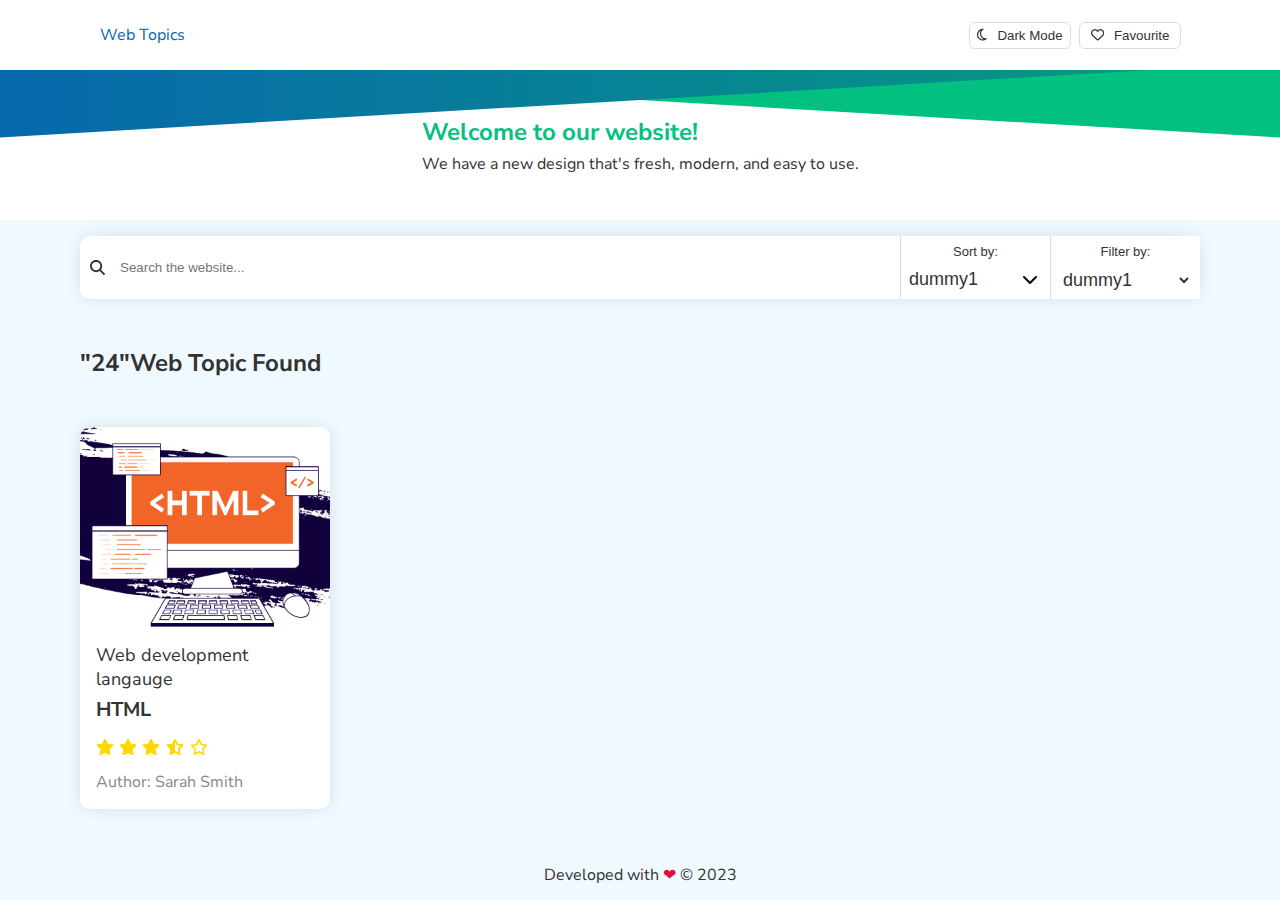
==== commit 6fde894c: "Styling details page, adjusting responsive" ====
--- a/index.html
+++ b/index.html
@@ -15,7 +15,7 @@
         <div class="header-btns">
             <button class="btn dark" tabindex="0" role="button" aria-label="toggle theme button">
                 <svg xmlns="http://www.w3.org/2000/svg" height="1em"
-                    viewBox="0 0 384 512"><!--! Font Awesome Free 6.4.2 by @fontawesome - https://fontawesome.com License - https://fontawesome.com/license (Commercial License) Copyright 2023 Fonticons, Inc. -->
+                    viewBox="0 0 384 512">
                     <path
                         d="M144.7 98.7c-21 34.1-33.1 74.3-33.1 117.3c0 98 62.8 181.4 150.4 211.7c-12.4 2.8-25.3 4.3-38.6 4.3C126.6 432 48 353.3 48 256c0-68.9 39.4-128.4 96.8-157.3zm62.1-66C91.1 41.2 0 137.9 0 256C0 379.7 100 480 223.5 480c47.8 0 92-15 128.4-40.6c1.9-1.3 3.7-2.7 5.5-4c4.8-3.6 9.4-7.4 13.9-11.4c2.7-2.4 5.3-4.8 7.9-7.3c5-4.9 6.3-12.5 3.1-18.7s-10.1-9.7-17-8.5c-3.7 .6-7.4 1.2-11.1 1.6c-5 .5-10.1 .9-15.3 1c-1.2 0-2.5 0-3.7 0c-.1 0-.2 0-.3 0c-96.8-.2-175.2-78.9-175.2-176c0-54.8 24.9-103.7 64.1-136c1-.9 2.1-1.7 3.2-2.6c4-3.2 8.2-6.2 12.5-9c3.1-2 6.3-4 9.6-5.8c6.1-3.5 9.2-10.5 7.7-17.3s-7.3-11.9-14.3-12.5c-3.6-.3-7.1-.5-10.7-.6c-2.7-.1-5.5-.1-8.2-.1c-3.3 0-6.5 .1-9.8 .2c-2.3 .1-4.6 .2-6.9 .4z" />
                 </svg>
@@ -23,7 +23,7 @@
             </button>
             <button class="btn favourite" tabindex="1" role="button" aria-label="Get Favourite product">
                 <svg xmlns="http://www.w3.org/2000/svg" height="1em"
-                    viewBox="0 0 512 512"><!--! Font Awesome Free 6.4.2 by @fontawesome - https://fontawesome.com License - https://fontawesome.com/license (Commercial License) Copyright 2023 Fonticons, Inc. -->
+                    viewBox="0 0 512 512">
                     <path
                         d="M225.8 468.2l-2.5-2.3L48.1 303.2C17.4 274.7 0 234.7 0 192.8v-3.3c0-70.4 50-130.8 119.2-144C158.6 37.9 198.9 47 231 69.6c9 6.4 17.4 13.8 25 22.3c4.2-4.8 8.7-9.2 13.5-13.3c3.7-3.2 7.5-6.2 11.5-9c0 0 0 0 0 0C313.1 47 353.4 37.9 392.8 45.4C462 58.6 512 119.1 512 189.5v3.3c0 41.9-17.4 81.9-48.1 110.4L288.7 465.9l-2.5 2.3c-8.2 7.6-19 11.9-30.2 11.9s-22-4.2-30.2-11.9zM239.1 145c-.4-.3-.7-.7-1-1.1l-17.8-20c0 0-.1-.1-.1-.1c0 0 0 0 0 0c-23.1-25.9-58-37.7-92-31.2C81.6 101.5 48 142.1 48 189.5v3.3c0 28.5 11.9 55.8 32.8 75.2L256 430.7 431.2 268c20.9-19.4 32.8-46.7 32.8-75.2v-3.3c0-47.3-33.6-88-80.1-96.9c-34-6.5-69 5.4-92 31.2c0 0 0 0-.1 .1s0 0-.1 .1l-17.8 20c-.3 .4-.7 .7-1 1.1c-4.5 4.5-10.6 7-16.9 7s-12.4-2.5-16.9-7z" />
                 </svg>
@@ -81,27 +81,27 @@
                     </p>
                     <div class="rating">
                         <svg xmlns="http://www.w3.org/2000/svg" height="1em"
-                            viewBox="0 0 576 512"><!--! Font Awesome Free 6.4.2 by @fontawesome - https://fontawesome.com License - https://fontawesome.com/license (Commercial License) Copyright 2023 Fonticons, Inc. -->
-                            <path
-                                d="M316.9 18C311.6 7 300.4 0 288.1 0s-23.4 7-28.8 18L195 150.3 51.4 171.5c-12 1.8-22 10.2-25.7 21.7s-.7 24.2 7.9 32.7L137.8 329 113.2 474.7c-2 12 3 24.2 12.9 31.3s23 8 33.8 2.3l128.3-68.5 128.3 68.5c10.8 5.7 23.9 4.9 33.8-2.3s14.9-19.3 12.9-31.3L438.5 329 542.7 225.9c8.6-8.5 11.7-21.2 7.9-32.7s-13.7-19.9-25.7-21.7L381.2 150.3 316.9 18z" />
-                        </svg>
-                        <svg xmlns="http://www.w3.org/2000/svg" height="1em"
-                            viewBox="0 0 576 512"><!--! Font Awesome Free 6.4.2 by @fontawesome - https://fontawesome.com License - https://fontawesome.com/license (Commercial License) Copyright 2023 Fonticons, Inc. -->
-                            <path
-                                d="M316.9 18C311.6 7 300.4 0 288.1 0s-23.4 7-28.8 18L195 150.3 51.4 171.5c-12 1.8-22 10.2-25.7 21.7s-.7 24.2 7.9 32.7L137.8 329 113.2 474.7c-2 12 3 24.2 12.9 31.3s23 8 33.8 2.3l128.3-68.5 128.3 68.5c10.8 5.7 23.9 4.9 33.8-2.3s14.9-19.3 12.9-31.3L438.5 329 542.7 225.9c8.6-8.5 11.7-21.2 7.9-32.7s-13.7-19.9-25.7-21.7L381.2 150.3 316.9 18z" />
-                        </svg>
-                        <svg xmlns="http://www.w3.org/2000/svg" height="1em"
-                            viewBox="0 0 576 512"><!--! Font Awesome Free 6.4.2 by @fontawesome - https://fontawesome.com License - https://fontawesome.com/license (Commercial License) Copyright 2023 Fonticons, Inc. -->
-                            <path
-                                d="M316.9 18C311.6 7 300.4 0 288.1 0s-23.4 7-28.8 18L195 150.3 51.4 171.5c-12 1.8-22 10.2-25.7 21.7s-.7 24.2 7.9 32.7L137.8 329 113.2 474.7c-2 12 3 24.2 12.9 31.3s23 8 33.8 2.3l128.3-68.5 128.3 68.5c10.8 5.7 23.9 4.9 33.8-2.3s14.9-19.3 12.9-31.3L438.5 329 542.7 225.9c8.6-8.5 11.7-21.2 7.9-32.7s-13.7-19.9-25.7-21.7L381.2 150.3 316.9 18z" />
-                        </svg>
-                        <svg xmlns="http://www.w3.org/2000/svg" height="1em"
-                            viewBox="0 0 640 512"><!--! Font Awesome Free 6.4.2 by @fontawesome - https://fontawesome.com License - https://fontawesome.com/license (Commercial License) Copyright 2023 Fonticons, Inc. -->
-                            <path
-                                d="M320 376.4l.1-.1 26.4 14.1 85.2 45.5-16.5-97.6-4.8-28.7 20.7-20.5 70.1-69.3-96.1-14.2-29.3-4.3-12.9-26.6L320.1 86.9l-.1 .3V376.4zm175.1 98.3c2 12-3 24.2-12.9 31.3s-23 8-33.8 2.3L320.1 439.8 191.8 508.3C181 514 167.9 513.1 158 506s-14.9-19.3-12.9-31.3L169.8 329 65.6 225.9c-8.6-8.5-11.7-21.2-7.9-32.7s13.7-19.9 25.7-21.7L227 150.3 291.4 18c5.4-11 16.5-18 28.8-18s23.4 7 28.8 18l64.3 132.3 143.6 21.2c12 1.8 22 10.2 25.7 21.7s.7 24.2-7.9 32.7L470.5 329l24.6 145.7z" />
-                        </svg>
-                        <svg xmlns="http://www.w3.org/2000/svg" height="1em"
-                            viewBox="0 0 576 512"><!--! Font Awesome Free 6.4.2 by @fontawesome - https://fontawesome.com License - https://fontawesome.com/license (Commercial License) Copyright 2023 Fonticons, Inc. -->
+                            viewBox="0 0 576 512">
+                            <path
+                                d="M316.9 18C311.6 7 300.4 0 288.1 0s-23.4 7-28.8 18L195 150.3 51.4 171.5c-12 1.8-22 10.2-25.7 21.7s-.7 24.2 7.9 32.7L137.8 329 113.2 474.7c-2 12 3 24.2 12.9 31.3s23 8 33.8 2.3l128.3-68.5 128.3 68.5c10.8 5.7 23.9 4.9 33.8-2.3s14.9-19.3 12.9-31.3L438.5 329 542.7 225.9c8.6-8.5 11.7-21.2 7.9-32.7s-13.7-19.9-25.7-21.7L381.2 150.3 316.9 18z" />
+                        </svg>
+                        <svg xmlns="http://www.w3.org/2000/svg" height="1em"
+                            viewBox="0 0 576 512">
+                            <path
+                                d="M316.9 18C311.6 7 300.4 0 288.1 0s-23.4 7-28.8 18L195 150.3 51.4 171.5c-12 1.8-22 10.2-25.7 21.7s-.7 24.2 7.9 32.7L137.8 329 113.2 474.7c-2 12 3 24.2 12.9 31.3s23 8 33.8 2.3l128.3-68.5 128.3 68.5c10.8 5.7 23.9 4.9 33.8-2.3s14.9-19.3 12.9-31.3L438.5 329 542.7 225.9c8.6-8.5 11.7-21.2 7.9-32.7s-13.7-19.9-25.7-21.7L381.2 150.3 316.9 18z" />
+                        </svg>
+                        <svg xmlns="http://www.w3.org/2000/svg" height="1em"
+                            viewBox="0 0 576 512">
+                            <path
+                                d="M316.9 18C311.6 7 300.4 0 288.1 0s-23.4 7-28.8 18L195 150.3 51.4 171.5c-12 1.8-22 10.2-25.7 21.7s-.7 24.2 7.9 32.7L137.8 329 113.2 474.7c-2 12 3 24.2 12.9 31.3s23 8 33.8 2.3l128.3-68.5 128.3 68.5c10.8 5.7 23.9 4.9 33.8-2.3s14.9-19.3 12.9-31.3L438.5 329 542.7 225.9c8.6-8.5 11.7-21.2 7.9-32.7s-13.7-19.9-25.7-21.7L381.2 150.3 316.9 18z" />
+                        </svg>
+                        <svg xmlns="http://www.w3.org/2000/svg" height="1em"
+                            viewBox="0 0 640 512">
+                            <path
+                                d="M320 376.4l.1-.1 26.4 14.1 85.2 45.5-16.5-97.6-4.8-28.7 20.7-20.5 70.1-69.3-96.1-14.2-29.3-4.3-12.9-26.6L320.1 86.9l-.1 .3V376.4zm175.1 98.3c2 12-3 24.2-12.9 31.3s-23 8-33.8 2.3L320.1 439.8 191.8 508.3C181 514 167.9 513.1 158 506s-14.9-19.3-12.9-31.3L169.8 329 65.6 225.9c-8.6-8.5-11.7-21.2-7.9-32.7s13.7-19.9 25.7-21.7L227 150.3 291.4 18c5.4-11 16.5-18 28.8-18s23.4 7 28.8 18l64.3 132.3 143.6 21.2c12 1.8 22 10.2 25.7 21.7s.7 24.2-7.9 32.7L470.5 329l24.6 145.7z" />
+                        </svg>
+                        <svg xmlns="http://www.w3.org/2000/svg" height="1em"
+                            viewBox="0 0 576 512">
                             <path
                                 d="M287.9 0c9.2 0 17.6 5.2 21.6 13.5l68.6 141.3 153.2 22.6c9 1.3 16.5 7.6 19.3 16.3s.5 18.1-5.9 24.5L433.6 328.4l26.2 155.6c1.5 9-2.2 18.1-9.6 23.5s-17.3 6-25.3 1.7l-137-73.2L151 509.1c-8.1 4.3-17.9 3.7-25.3-1.7s-11.2-14.5-9.7-23.5l26.2-155.6L31.1 218.2c-6.5-6.4-8.7-15.9-5.9-24.5s10.3-14.9 19.3-16.3l153.2-22.6L266.3 13.5C270.4 5.2 278.7 0 287.9 0zm0 79L235.4 187.2c-3.5 7.1-10.2 12.1-18.1 13.3L99 217.9 184.9 303c5.5 5.5 8.1 13.3 6.8 21L171.4 443.7l105.2-56.2c7.1-3.8 15.6-3.8 22.6 0l105.2 56.2L384.2 324.1c-1.3-7.7 1.2-15.5 6.8-21l85.9-85.1L358.6 200.5c-7.8-1.2-14.6-6.1-18.1-13.3L287.9 79z" />
                         </svg>
@@ -129,132 +129,132 @@
                     <span class="favourite_course_title">analytics</span>
                     <div class="rating">
                         <svg xmlns="http://www.w3.org/2000/svg" height="1em"
-                            viewBox="0 0 576 512"><!--! Font Awesome Free 6.4.2 by @fontawesome - https://fontawesome.com License - https://fontawesome.com/license (Commercial License) Copyright 2023 Fonticons, Inc. -->
-                            <path
-                                d="M316.9 18C311.6 7 300.4 0 288.1 0s-23.4 7-28.8 18L195 150.3 51.4 171.5c-12 1.8-22 10.2-25.7 21.7s-.7 24.2 7.9 32.7L137.8 329 113.2 474.7c-2 12 3 24.2 12.9 31.3s23 8 33.8 2.3l128.3-68.5 128.3 68.5c10.8 5.7 23.9 4.9 33.8-2.3s14.9-19.3 12.9-31.3L438.5 329 542.7 225.9c8.6-8.5 11.7-21.2 7.9-32.7s-13.7-19.9-25.7-21.7L381.2 150.3 316.9 18z" />
-                        </svg>
-                        <svg xmlns="http://www.w3.org/2000/svg" height="1em"
-                            viewBox="0 0 576 512"><!--! Font Awesome Free 6.4.2 by @fontawesome - https://fontawesome.com License - https://fontawesome.com/license (Commercial License) Copyright 2023 Fonticons, Inc. -->
-                            <path
-                                d="M316.9 18C311.6 7 300.4 0 288.1 0s-23.4 7-28.8 18L195 150.3 51.4 171.5c-12 1.8-22 10.2-25.7 21.7s-.7 24.2 7.9 32.7L137.8 329 113.2 474.7c-2 12 3 24.2 12.9 31.3s23 8 33.8 2.3l128.3-68.5 128.3 68.5c10.8 5.7 23.9 4.9 33.8-2.3s14.9-19.3 12.9-31.3L438.5 329 542.7 225.9c8.6-8.5 11.7-21.2 7.9-32.7s-13.7-19.9-25.7-21.7L381.2 150.3 316.9 18z" />
-                        </svg>
-                        <svg xmlns="http://www.w3.org/2000/svg" height="1em"
-                            viewBox="0 0 576 512"><!--! Font Awesome Free 6.4.2 by @fontawesome - https://fontawesome.com License - https://fontawesome.com/license (Commercial License) Copyright 2023 Fonticons, Inc. -->
-                            <path
-                                d="M316.9 18C311.6 7 300.4 0 288.1 0s-23.4 7-28.8 18L195 150.3 51.4 171.5c-12 1.8-22 10.2-25.7 21.7s-.7 24.2 7.9 32.7L137.8 329 113.2 474.7c-2 12 3 24.2 12.9 31.3s23 8 33.8 2.3l128.3-68.5 128.3 68.5c10.8 5.7 23.9 4.9 33.8-2.3s14.9-19.3 12.9-31.3L438.5 329 542.7 225.9c8.6-8.5 11.7-21.2 7.9-32.7s-13.7-19.9-25.7-21.7L381.2 150.3 316.9 18z" />
-                        </svg>
-                        <svg xmlns="http://www.w3.org/2000/svg" height="1em"
-                            viewBox="0 0 640 512"><!--! Font Awesome Free 6.4.2 by @fontawesome - https://fontawesome.com License - https://fontawesome.com/license (Commercial License) Copyright 2023 Fonticons, Inc. -->
-                            <path
-                                d="M320 376.4l.1-.1 26.4 14.1 85.2 45.5-16.5-97.6-4.8-28.7 20.7-20.5 70.1-69.3-96.1-14.2-29.3-4.3-12.9-26.6L320.1 86.9l-.1 .3V376.4zm175.1 98.3c2 12-3 24.2-12.9 31.3s-23 8-33.8 2.3L320.1 439.8 191.8 508.3C181 514 167.9 513.1 158 506s-14.9-19.3-12.9-31.3L169.8 329 65.6 225.9c-8.6-8.5-11.7-21.2-7.9-32.7s13.7-19.9 25.7-21.7L227 150.3 291.4 18c5.4-11 16.5-18 28.8-18s23.4 7 28.8 18l64.3 132.3 143.6 21.2c12 1.8 22 10.2 25.7 21.7s.7 24.2-7.9 32.7L470.5 329l24.6 145.7z" />
-                        </svg>
-                        <svg xmlns="http://www.w3.org/2000/svg" height="1em"
-                            viewBox="0 0 576 512"><!--! Font Awesome Free 6.4.2 by @fontawesome - https://fontawesome.com License - https://fontawesome.com/license (Commercial License) Copyright 2023 Fonticons, Inc. -->
-                            <path
-                                d="M287.9 0c9.2 0 17.6 5.2 21.6 13.5l68.6 141.3 153.2 22.6c9 1.3 16.5 7.6 19.3 16.3s.5 18.1-5.9 24.5L433.6 328.4l26.2 155.6c1.5 9-2.2 18.1-9.6 23.5s-17.3 6-25.3 1.7l-137-73.2L151 509.1c-8.1 4.3-17.9 3.7-25.3-1.7s-11.2-14.5-9.7-23.5l26.2-155.6L31.1 218.2c-6.5-6.4-8.7-15.9-5.9-24.5s10.3-14.9 19.3-16.3l153.2-22.6L266.3 13.5C270.4 5.2 278.7 0 287.9 0zm0 79L235.4 187.2c-3.5 7.1-10.2 12.1-18.1 13.3L99 217.9 184.9 303c5.5 5.5 8.1 13.3 6.8 21L171.4 443.7l105.2-56.2c7.1-3.8 15.6-3.8 22.6 0l105.2 56.2L384.2 324.1c-1.3-7.7 1.2-15.5 6.8-21l85.9-85.1L358.6 200.5c-7.8-1.2-14.6-6.1-18.1-13.3L287.9 79z" />
-                        </svg>
-                    </div>
-                </div>
-            </a>
-            <a href="#" class="favourite_card">
-                <div class="img_container">
-                    <img src="./assest/Logos/analytics.png" alt="analytics">
-                </div>
-                <div class="favourite_content">
-                    <span class="favourite_course_title">analytics</span>
-                    <div class="rating">
-                        <svg xmlns="http://www.w3.org/2000/svg" height="1em"
-                            viewBox="0 0 576 512"><!--! Font Awesome Free 6.4.2 by @fontawesome - https://fontawesome.com License - https://fontawesome.com/license (Commercial License) Copyright 2023 Fonticons, Inc. -->
-                            <path
-                                d="M316.9 18C311.6 7 300.4 0 288.1 0s-23.4 7-28.8 18L195 150.3 51.4 171.5c-12 1.8-22 10.2-25.7 21.7s-.7 24.2 7.9 32.7L137.8 329 113.2 474.7c-2 12 3 24.2 12.9 31.3s23 8 33.8 2.3l128.3-68.5 128.3 68.5c10.8 5.7 23.9 4.9 33.8-2.3s14.9-19.3 12.9-31.3L438.5 329 542.7 225.9c8.6-8.5 11.7-21.2 7.9-32.7s-13.7-19.9-25.7-21.7L381.2 150.3 316.9 18z" />
-                        </svg>
-                        <svg xmlns="http://www.w3.org/2000/svg" height="1em"
-                            viewBox="0 0 576 512"><!--! Font Awesome Free 6.4.2 by @fontawesome - https://fontawesome.com License - https://fontawesome.com/license (Commercial License) Copyright 2023 Fonticons, Inc. -->
-                            <path
-                                d="M316.9 18C311.6 7 300.4 0 288.1 0s-23.4 7-28.8 18L195 150.3 51.4 171.5c-12 1.8-22 10.2-25.7 21.7s-.7 24.2 7.9 32.7L137.8 329 113.2 474.7c-2 12 3 24.2 12.9 31.3s23 8 33.8 2.3l128.3-68.5 128.3 68.5c10.8 5.7 23.9 4.9 33.8-2.3s14.9-19.3 12.9-31.3L438.5 329 542.7 225.9c8.6-8.5 11.7-21.2 7.9-32.7s-13.7-19.9-25.7-21.7L381.2 150.3 316.9 18z" />
-                        </svg>
-                        <svg xmlns="http://www.w3.org/2000/svg" height="1em"
-                            viewBox="0 0 576 512"><!--! Font Awesome Free 6.4.2 by @fontawesome - https://fontawesome.com License - https://fontawesome.com/license (Commercial License) Copyright 2023 Fonticons, Inc. -->
-                            <path
-                                d="M316.9 18C311.6 7 300.4 0 288.1 0s-23.4 7-28.8 18L195 150.3 51.4 171.5c-12 1.8-22 10.2-25.7 21.7s-.7 24.2 7.9 32.7L137.8 329 113.2 474.7c-2 12 3 24.2 12.9 31.3s23 8 33.8 2.3l128.3-68.5 128.3 68.5c10.8 5.7 23.9 4.9 33.8-2.3s14.9-19.3 12.9-31.3L438.5 329 542.7 225.9c8.6-8.5 11.7-21.2 7.9-32.7s-13.7-19.9-25.7-21.7L381.2 150.3 316.9 18z" />
-                        </svg>
-                        <svg xmlns="http://www.w3.org/2000/svg" height="1em"
-                            viewBox="0 0 640 512"><!--! Font Awesome Free 6.4.2 by @fontawesome - https://fontawesome.com License - https://fontawesome.com/license (Commercial License) Copyright 2023 Fonticons, Inc. -->
-                            <path
-                                d="M320 376.4l.1-.1 26.4 14.1 85.2 45.5-16.5-97.6-4.8-28.7 20.7-20.5 70.1-69.3-96.1-14.2-29.3-4.3-12.9-26.6L320.1 86.9l-.1 .3V376.4zm175.1 98.3c2 12-3 24.2-12.9 31.3s-23 8-33.8 2.3L320.1 439.8 191.8 508.3C181 514 167.9 513.1 158 506s-14.9-19.3-12.9-31.3L169.8 329 65.6 225.9c-8.6-8.5-11.7-21.2-7.9-32.7s13.7-19.9 25.7-21.7L227 150.3 291.4 18c5.4-11 16.5-18 28.8-18s23.4 7 28.8 18l64.3 132.3 143.6 21.2c12 1.8 22 10.2 25.7 21.7s.7 24.2-7.9 32.7L470.5 329l24.6 145.7z" />
-                        </svg>
-                        <svg xmlns="http://www.w3.org/2000/svg" height="1em"
-                            viewBox="0 0 576 512"><!--! Font Awesome Free 6.4.2 by @fontawesome - https://fontawesome.com License - https://fontawesome.com/license (Commercial License) Copyright 2023 Fonticons, Inc. -->
-                            <path
-                                d="M287.9 0c9.2 0 17.6 5.2 21.6 13.5l68.6 141.3 153.2 22.6c9 1.3 16.5 7.6 19.3 16.3s.5 18.1-5.9 24.5L433.6 328.4l26.2 155.6c1.5 9-2.2 18.1-9.6 23.5s-17.3 6-25.3 1.7l-137-73.2L151 509.1c-8.1 4.3-17.9 3.7-25.3-1.7s-11.2-14.5-9.7-23.5l26.2-155.6L31.1 218.2c-6.5-6.4-8.7-15.9-5.9-24.5s10.3-14.9 19.3-16.3l153.2-22.6L266.3 13.5C270.4 5.2 278.7 0 287.9 0zm0 79L235.4 187.2c-3.5 7.1-10.2 12.1-18.1 13.3L99 217.9 184.9 303c5.5 5.5 8.1 13.3 6.8 21L171.4 443.7l105.2-56.2c7.1-3.8 15.6-3.8 22.6 0l105.2 56.2L384.2 324.1c-1.3-7.7 1.2-15.5 6.8-21l85.9-85.1L358.6 200.5c-7.8-1.2-14.6-6.1-18.1-13.3L287.9 79z" />
-                        </svg>
-                    </div>
-                </div>
-            </a>
-            <a href="#" class="favourite_card">
-                <div class="img_container">
-                    <img src="./assest/Logos/analytics.png" alt="analytics">
-                </div>
-                <div class="favourite_content">
-                    <span class="favourite_course_title">analytics</span>
-                    <div class="rating">
-                        <svg xmlns="http://www.w3.org/2000/svg" height="1em"
-                            viewBox="0 0 576 512"><!--! Font Awesome Free 6.4.2 by @fontawesome - https://fontawesome.com License - https://fontawesome.com/license (Commercial License) Copyright 2023 Fonticons, Inc. -->
-                            <path
-                                d="M316.9 18C311.6 7 300.4 0 288.1 0s-23.4 7-28.8 18L195 150.3 51.4 171.5c-12 1.8-22 10.2-25.7 21.7s-.7 24.2 7.9 32.7L137.8 329 113.2 474.7c-2 12 3 24.2 12.9 31.3s23 8 33.8 2.3l128.3-68.5 128.3 68.5c10.8 5.7 23.9 4.9 33.8-2.3s14.9-19.3 12.9-31.3L438.5 329 542.7 225.9c8.6-8.5 11.7-21.2 7.9-32.7s-13.7-19.9-25.7-21.7L381.2 150.3 316.9 18z" />
-                        </svg>
-                        <svg xmlns="http://www.w3.org/2000/svg" height="1em"
-                            viewBox="0 0 576 512"><!--! Font Awesome Free 6.4.2 by @fontawesome - https://fontawesome.com License - https://fontawesome.com/license (Commercial License) Copyright 2023 Fonticons, Inc. -->
-                            <path
-                                d="M316.9 18C311.6 7 300.4 0 288.1 0s-23.4 7-28.8 18L195 150.3 51.4 171.5c-12 1.8-22 10.2-25.7 21.7s-.7 24.2 7.9 32.7L137.8 329 113.2 474.7c-2 12 3 24.2 12.9 31.3s23 8 33.8 2.3l128.3-68.5 128.3 68.5c10.8 5.7 23.9 4.9 33.8-2.3s14.9-19.3 12.9-31.3L438.5 329 542.7 225.9c8.6-8.5 11.7-21.2 7.9-32.7s-13.7-19.9-25.7-21.7L381.2 150.3 316.9 18z" />
-                        </svg>
-                        <svg xmlns="http://www.w3.org/2000/svg" height="1em"
-                            viewBox="0 0 576 512"><!--! Font Awesome Free 6.4.2 by @fontawesome - https://fontawesome.com License - https://fontawesome.com/license (Commercial License) Copyright 2023 Fonticons, Inc. -->
-                            <path
-                                d="M316.9 18C311.6 7 300.4 0 288.1 0s-23.4 7-28.8 18L195 150.3 51.4 171.5c-12 1.8-22 10.2-25.7 21.7s-.7 24.2 7.9 32.7L137.8 329 113.2 474.7c-2 12 3 24.2 12.9 31.3s23 8 33.8 2.3l128.3-68.5 128.3 68.5c10.8 5.7 23.9 4.9 33.8-2.3s14.9-19.3 12.9-31.3L438.5 329 542.7 225.9c8.6-8.5 11.7-21.2 7.9-32.7s-13.7-19.9-25.7-21.7L381.2 150.3 316.9 18z" />
-                        </svg>
-                        <svg xmlns="http://www.w3.org/2000/svg" height="1em"
-                            viewBox="0 0 640 512"><!--! Font Awesome Free 6.4.2 by @fontawesome - https://fontawesome.com License - https://fontawesome.com/license (Commercial License) Copyright 2023 Fonticons, Inc. -->
-                            <path
-                                d="M320 376.4l.1-.1 26.4 14.1 85.2 45.5-16.5-97.6-4.8-28.7 20.7-20.5 70.1-69.3-96.1-14.2-29.3-4.3-12.9-26.6L320.1 86.9l-.1 .3V376.4zm175.1 98.3c2 12-3 24.2-12.9 31.3s-23 8-33.8 2.3L320.1 439.8 191.8 508.3C181 514 167.9 513.1 158 506s-14.9-19.3-12.9-31.3L169.8 329 65.6 225.9c-8.6-8.5-11.7-21.2-7.9-32.7s13.7-19.9 25.7-21.7L227 150.3 291.4 18c5.4-11 16.5-18 28.8-18s23.4 7 28.8 18l64.3 132.3 143.6 21.2c12 1.8 22 10.2 25.7 21.7s.7 24.2-7.9 32.7L470.5 329l24.6 145.7z" />
-                        </svg>
-                        <svg xmlns="http://www.w3.org/2000/svg" height="1em"
-                            viewBox="0 0 576 512"><!--! Font Awesome Free 6.4.2 by @fontawesome - https://fontawesome.com License - https://fontawesome.com/license (Commercial License) Copyright 2023 Fonticons, Inc. -->
-                            <path
-                                d="M287.9 0c9.2 0 17.6 5.2 21.6 13.5l68.6 141.3 153.2 22.6c9 1.3 16.5 7.6 19.3 16.3s.5 18.1-5.9 24.5L433.6 328.4l26.2 155.6c1.5 9-2.2 18.1-9.6 23.5s-17.3 6-25.3 1.7l-137-73.2L151 509.1c-8.1 4.3-17.9 3.7-25.3-1.7s-11.2-14.5-9.7-23.5l26.2-155.6L31.1 218.2c-6.5-6.4-8.7-15.9-5.9-24.5s10.3-14.9 19.3-16.3l153.2-22.6L266.3 13.5C270.4 5.2 278.7 0 287.9 0zm0 79L235.4 187.2c-3.5 7.1-10.2 12.1-18.1 13.3L99 217.9 184.9 303c5.5 5.5 8.1 13.3 6.8 21L171.4 443.7l105.2-56.2c7.1-3.8 15.6-3.8 22.6 0l105.2 56.2L384.2 324.1c-1.3-7.7 1.2-15.5 6.8-21l85.9-85.1L358.6 200.5c-7.8-1.2-14.6-6.1-18.1-13.3L287.9 79z" />
-                        </svg>
-                    </div>
-                </div>
-            </a>
-            <a href="#" class="favourite_card">
-                <div class="img_container">
-                    <img src="./assest/Logos/analytics.png" alt="analytics">
-                </div>
-                <div class="favourite_content">
-                    <span class="favourite_course_title">analytics</span>
-                    <div class="rating">
-                        <svg xmlns="http://www.w3.org/2000/svg" height="1em"
-                            viewBox="0 0 576 512"><!--! Font Awesome Free 6.4.2 by @fontawesome - https://fontawesome.com License - https://fontawesome.com/license (Commercial License) Copyright 2023 Fonticons, Inc. -->
-                            <path
-                                d="M316.9 18C311.6 7 300.4 0 288.1 0s-23.4 7-28.8 18L195 150.3 51.4 171.5c-12 1.8-22 10.2-25.7 21.7s-.7 24.2 7.9 32.7L137.8 329 113.2 474.7c-2 12 3 24.2 12.9 31.3s23 8 33.8 2.3l128.3-68.5 128.3 68.5c10.8 5.7 23.9 4.9 33.8-2.3s14.9-19.3 12.9-31.3L438.5 329 542.7 225.9c8.6-8.5 11.7-21.2 7.9-32.7s-13.7-19.9-25.7-21.7L381.2 150.3 316.9 18z" />
-                        </svg>
-                        <svg xmlns="http://www.w3.org/2000/svg" height="1em"
-                            viewBox="0 0 576 512"><!--! Font Awesome Free 6.4.2 by @fontawesome - https://fontawesome.com License - https://fontawesome.com/license (Commercial License) Copyright 2023 Fonticons, Inc. -->
-                            <path
-                                d="M316.9 18C311.6 7 300.4 0 288.1 0s-23.4 7-28.8 18L195 150.3 51.4 171.5c-12 1.8-22 10.2-25.7 21.7s-.7 24.2 7.9 32.7L137.8 329 113.2 474.7c-2 12 3 24.2 12.9 31.3s23 8 33.8 2.3l128.3-68.5 128.3 68.5c10.8 5.7 23.9 4.9 33.8-2.3s14.9-19.3 12.9-31.3L438.5 329 542.7 225.9c8.6-8.5 11.7-21.2 7.9-32.7s-13.7-19.9-25.7-21.7L381.2 150.3 316.9 18z" />
-                        </svg>
-                        <svg xmlns="http://www.w3.org/2000/svg" height="1em"
-                            viewBox="0 0 576 512"><!--! Font Awesome Free 6.4.2 by @fontawesome - https://fontawesome.com License - https://fontawesome.com/license (Commercial License) Copyright 2023 Fonticons, Inc. -->
-                            <path
-                                d="M316.9 18C311.6 7 300.4 0 288.1 0s-23.4 7-28.8 18L195 150.3 51.4 171.5c-12 1.8-22 10.2-25.7 21.7s-.7 24.2 7.9 32.7L137.8 329 113.2 474.7c-2 12 3 24.2 12.9 31.3s23 8 33.8 2.3l128.3-68.5 128.3 68.5c10.8 5.7 23.9 4.9 33.8-2.3s14.9-19.3 12.9-31.3L438.5 329 542.7 225.9c8.6-8.5 11.7-21.2 7.9-32.7s-13.7-19.9-25.7-21.7L381.2 150.3 316.9 18z" />
-                        </svg>
-                        <svg xmlns="http://www.w3.org/2000/svg" height="1em"
-                            viewBox="0 0 640 512"><!--! Font Awesome Free 6.4.2 by @fontawesome - https://fontawesome.com License - https://fontawesome.com/license (Commercial License) Copyright 2023 Fonticons, Inc. -->
-                            <path
-                                d="M320 376.4l.1-.1 26.4 14.1 85.2 45.5-16.5-97.6-4.8-28.7 20.7-20.5 70.1-69.3-96.1-14.2-29.3-4.3-12.9-26.6L320.1 86.9l-.1 .3V376.4zm175.1 98.3c2 12-3 24.2-12.9 31.3s-23 8-33.8 2.3L320.1 439.8 191.8 508.3C181 514 167.9 513.1 158 506s-14.9-19.3-12.9-31.3L169.8 329 65.6 225.9c-8.6-8.5-11.7-21.2-7.9-32.7s13.7-19.9 25.7-21.7L227 150.3 291.4 18c5.4-11 16.5-18 28.8-18s23.4 7 28.8 18l64.3 132.3 143.6 21.2c12 1.8 22 10.2 25.7 21.7s.7 24.2-7.9 32.7L470.5 329l24.6 145.7z" />
-                        </svg>
-                        <svg xmlns="http://www.w3.org/2000/svg" height="1em"
-                            viewBox="0 0 576 512"><!--! Font Awesome Free 6.4.2 by @fontawesome - https://fontawesome.com License - https://fontawesome.com/license (Commercial License) Copyright 2023 Fonticons, Inc. -->
+                            viewBox="0 0 576 512">
+                            <path
+                                d="M316.9 18C311.6 7 300.4 0 288.1 0s-23.4 7-28.8 18L195 150.3 51.4 171.5c-12 1.8-22 10.2-25.7 21.7s-.7 24.2 7.9 32.7L137.8 329 113.2 474.7c-2 12 3 24.2 12.9 31.3s23 8 33.8 2.3l128.3-68.5 128.3 68.5c10.8 5.7 23.9 4.9 33.8-2.3s14.9-19.3 12.9-31.3L438.5 329 542.7 225.9c8.6-8.5 11.7-21.2 7.9-32.7s-13.7-19.9-25.7-21.7L381.2 150.3 316.9 18z" />
+                        </svg>
+                        <svg xmlns="http://www.w3.org/2000/svg" height="1em"
+                            viewBox="0 0 576 512">
+                            <path
+                                d="M316.9 18C311.6 7 300.4 0 288.1 0s-23.4 7-28.8 18L195 150.3 51.4 171.5c-12 1.8-22 10.2-25.7 21.7s-.7 24.2 7.9 32.7L137.8 329 113.2 474.7c-2 12 3 24.2 12.9 31.3s23 8 33.8 2.3l128.3-68.5 128.3 68.5c10.8 5.7 23.9 4.9 33.8-2.3s14.9-19.3 12.9-31.3L438.5 329 542.7 225.9c8.6-8.5 11.7-21.2 7.9-32.7s-13.7-19.9-25.7-21.7L381.2 150.3 316.9 18z" />
+                        </svg>
+                        <svg xmlns="http://www.w3.org/2000/svg" height="1em"
+                            viewBox="0 0 576 512">
+                            <path
+                                d="M316.9 18C311.6 7 300.4 0 288.1 0s-23.4 7-28.8 18L195 150.3 51.4 171.5c-12 1.8-22 10.2-25.7 21.7s-.7 24.2 7.9 32.7L137.8 329 113.2 474.7c-2 12 3 24.2 12.9 31.3s23 8 33.8 2.3l128.3-68.5 128.3 68.5c10.8 5.7 23.9 4.9 33.8-2.3s14.9-19.3 12.9-31.3L438.5 329 542.7 225.9c8.6-8.5 11.7-21.2 7.9-32.7s-13.7-19.9-25.7-21.7L381.2 150.3 316.9 18z" />
+                        </svg>
+                        <svg xmlns="http://www.w3.org/2000/svg" height="1em"
+                            viewBox="0 0 640 512">
+                            <path
+                                d="M320 376.4l.1-.1 26.4 14.1 85.2 45.5-16.5-97.6-4.8-28.7 20.7-20.5 70.1-69.3-96.1-14.2-29.3-4.3-12.9-26.6L320.1 86.9l-.1 .3V376.4zm175.1 98.3c2 12-3 24.2-12.9 31.3s-23 8-33.8 2.3L320.1 439.8 191.8 508.3C181 514 167.9 513.1 158 506s-14.9-19.3-12.9-31.3L169.8 329 65.6 225.9c-8.6-8.5-11.7-21.2-7.9-32.7s13.7-19.9 25.7-21.7L227 150.3 291.4 18c5.4-11 16.5-18 28.8-18s23.4 7 28.8 18l64.3 132.3 143.6 21.2c12 1.8 22 10.2 25.7 21.7s.7 24.2-7.9 32.7L470.5 329l24.6 145.7z" />
+                        </svg>
+                        <svg xmlns="http://www.w3.org/2000/svg" height="1em"
+                            viewBox="0 0 576 512">
+                            <path
+                                d="M287.9 0c9.2 0 17.6 5.2 21.6 13.5l68.6 141.3 153.2 22.6c9 1.3 16.5 7.6 19.3 16.3s.5 18.1-5.9 24.5L433.6 328.4l26.2 155.6c1.5 9-2.2 18.1-9.6 23.5s-17.3 6-25.3 1.7l-137-73.2L151 509.1c-8.1 4.3-17.9 3.7-25.3-1.7s-11.2-14.5-9.7-23.5l26.2-155.6L31.1 218.2c-6.5-6.4-8.7-15.9-5.9-24.5s10.3-14.9 19.3-16.3l153.2-22.6L266.3 13.5C270.4 5.2 278.7 0 287.9 0zm0 79L235.4 187.2c-3.5 7.1-10.2 12.1-18.1 13.3L99 217.9 184.9 303c5.5 5.5 8.1 13.3 6.8 21L171.4 443.7l105.2-56.2c7.1-3.8 15.6-3.8 22.6 0l105.2 56.2L384.2 324.1c-1.3-7.7 1.2-15.5 6.8-21l85.9-85.1L358.6 200.5c-7.8-1.2-14.6-6.1-18.1-13.3L287.9 79z" />
+                        </svg>
+                    </div>
+                </div>
+            </a>
+            <a href="#" class="favourite_card">
+                <div class="img_container">
+                    <img src="./assest/Logos/analytics.png" alt="analytics">
+                </div>
+                <div class="favourite_content">
+                    <span class="favourite_course_title">analytics</span>
+                    <div class="rating">
+                        <svg xmlns="http://www.w3.org/2000/svg" height="1em"
+                            viewBox="0 0 576 512">
+                            <path
+                                d="M316.9 18C311.6 7 300.4 0 288.1 0s-23.4 7-28.8 18L195 150.3 51.4 171.5c-12 1.8-22 10.2-25.7 21.7s-.7 24.2 7.9 32.7L137.8 329 113.2 474.7c-2 12 3 24.2 12.9 31.3s23 8 33.8 2.3l128.3-68.5 128.3 68.5c10.8 5.7 23.9 4.9 33.8-2.3s14.9-19.3 12.9-31.3L438.5 329 542.7 225.9c8.6-8.5 11.7-21.2 7.9-32.7s-13.7-19.9-25.7-21.7L381.2 150.3 316.9 18z" />
+                        </svg>
+                        <svg xmlns="http://www.w3.org/2000/svg" height="1em"
+                            viewBox="0 0 576 512">
+                            <path
+                                d="M316.9 18C311.6 7 300.4 0 288.1 0s-23.4 7-28.8 18L195 150.3 51.4 171.5c-12 1.8-22 10.2-25.7 21.7s-.7 24.2 7.9 32.7L137.8 329 113.2 474.7c-2 12 3 24.2 12.9 31.3s23 8 33.8 2.3l128.3-68.5 128.3 68.5c10.8 5.7 23.9 4.9 33.8-2.3s14.9-19.3 12.9-31.3L438.5 329 542.7 225.9c8.6-8.5 11.7-21.2 7.9-32.7s-13.7-19.9-25.7-21.7L381.2 150.3 316.9 18z" />
+                        </svg>
+                        <svg xmlns="http://www.w3.org/2000/svg" height="1em"
+                            viewBox="0 0 576 512">
+                            <path
+                                d="M316.9 18C311.6 7 300.4 0 288.1 0s-23.4 7-28.8 18L195 150.3 51.4 171.5c-12 1.8-22 10.2-25.7 21.7s-.7 24.2 7.9 32.7L137.8 329 113.2 474.7c-2 12 3 24.2 12.9 31.3s23 8 33.8 2.3l128.3-68.5 128.3 68.5c10.8 5.7 23.9 4.9 33.8-2.3s14.9-19.3 12.9-31.3L438.5 329 542.7 225.9c8.6-8.5 11.7-21.2 7.9-32.7s-13.7-19.9-25.7-21.7L381.2 150.3 316.9 18z" />
+                        </svg>
+                        <svg xmlns="http://www.w3.org/2000/svg" height="1em"
+                            viewBox="0 0 640 512">
+                            <path
+                                d="M320 376.4l.1-.1 26.4 14.1 85.2 45.5-16.5-97.6-4.8-28.7 20.7-20.5 70.1-69.3-96.1-14.2-29.3-4.3-12.9-26.6L320.1 86.9l-.1 .3V376.4zm175.1 98.3c2 12-3 24.2-12.9 31.3s-23 8-33.8 2.3L320.1 439.8 191.8 508.3C181 514 167.9 513.1 158 506s-14.9-19.3-12.9-31.3L169.8 329 65.6 225.9c-8.6-8.5-11.7-21.2-7.9-32.7s13.7-19.9 25.7-21.7L227 150.3 291.4 18c5.4-11 16.5-18 28.8-18s23.4 7 28.8 18l64.3 132.3 143.6 21.2c12 1.8 22 10.2 25.7 21.7s.7 24.2-7.9 32.7L470.5 329l24.6 145.7z" />
+                        </svg>
+                        <svg xmlns="http://www.w3.org/2000/svg" height="1em"
+                            viewBox="0 0 576 512">
+                            <path
+                                d="M287.9 0c9.2 0 17.6 5.2 21.6 13.5l68.6 141.3 153.2 22.6c9 1.3 16.5 7.6 19.3 16.3s.5 18.1-5.9 24.5L433.6 328.4l26.2 155.6c1.5 9-2.2 18.1-9.6 23.5s-17.3 6-25.3 1.7l-137-73.2L151 509.1c-8.1 4.3-17.9 3.7-25.3-1.7s-11.2-14.5-9.7-23.5l26.2-155.6L31.1 218.2c-6.5-6.4-8.7-15.9-5.9-24.5s10.3-14.9 19.3-16.3l153.2-22.6L266.3 13.5C270.4 5.2 278.7 0 287.9 0zm0 79L235.4 187.2c-3.5 7.1-10.2 12.1-18.1 13.3L99 217.9 184.9 303c5.5 5.5 8.1 13.3 6.8 21L171.4 443.7l105.2-56.2c7.1-3.8 15.6-3.8 22.6 0l105.2 56.2L384.2 324.1c-1.3-7.7 1.2-15.5 6.8-21l85.9-85.1L358.6 200.5c-7.8-1.2-14.6-6.1-18.1-13.3L287.9 79z" />
+                        </svg>
+                    </div>
+                </div>
+            </a>
+            <a href="#" class="favourite_card">
+                <div class="img_container">
+                    <img src="./assest/Logos/analytics.png" alt="analytics">
+                </div>
+                <div class="favourite_content">
+                    <span class="favourite_course_title">analytics</span>
+                    <div class="rating">
+                        <svg xmlns="http://www.w3.org/2000/svg" height="1em"
+                            viewBox="0 0 576 512">
+                            <path
+                                d="M316.9 18C311.6 7 300.4 0 288.1 0s-23.4 7-28.8 18L195 150.3 51.4 171.5c-12 1.8-22 10.2-25.7 21.7s-.7 24.2 7.9 32.7L137.8 329 113.2 474.7c-2 12 3 24.2 12.9 31.3s23 8 33.8 2.3l128.3-68.5 128.3 68.5c10.8 5.7 23.9 4.9 33.8-2.3s14.9-19.3 12.9-31.3L438.5 329 542.7 225.9c8.6-8.5 11.7-21.2 7.9-32.7s-13.7-19.9-25.7-21.7L381.2 150.3 316.9 18z" />
+                        </svg>
+                        <svg xmlns="http://www.w3.org/2000/svg" height="1em"
+                            viewBox="0 0 576 512">
+                            <path
+                                d="M316.9 18C311.6 7 300.4 0 288.1 0s-23.4 7-28.8 18L195 150.3 51.4 171.5c-12 1.8-22 10.2-25.7 21.7s-.7 24.2 7.9 32.7L137.8 329 113.2 474.7c-2 12 3 24.2 12.9 31.3s23 8 33.8 2.3l128.3-68.5 128.3 68.5c10.8 5.7 23.9 4.9 33.8-2.3s14.9-19.3 12.9-31.3L438.5 329 542.7 225.9c8.6-8.5 11.7-21.2 7.9-32.7s-13.7-19.9-25.7-21.7L381.2 150.3 316.9 18z" />
+                        </svg>
+                        <svg xmlns="http://www.w3.org/2000/svg" height="1em"
+                            viewBox="0 0 576 512">
+                            <path
+                                d="M316.9 18C311.6 7 300.4 0 288.1 0s-23.4 7-28.8 18L195 150.3 51.4 171.5c-12 1.8-22 10.2-25.7 21.7s-.7 24.2 7.9 32.7L137.8 329 113.2 474.7c-2 12 3 24.2 12.9 31.3s23 8 33.8 2.3l128.3-68.5 128.3 68.5c10.8 5.7 23.9 4.9 33.8-2.3s14.9-19.3 12.9-31.3L438.5 329 542.7 225.9c8.6-8.5 11.7-21.2 7.9-32.7s-13.7-19.9-25.7-21.7L381.2 150.3 316.9 18z" />
+                        </svg>
+                        <svg xmlns="http://www.w3.org/2000/svg" height="1em"
+                            viewBox="0 0 640 512">
+                            <path
+                                d="M320 376.4l.1-.1 26.4 14.1 85.2 45.5-16.5-97.6-4.8-28.7 20.7-20.5 70.1-69.3-96.1-14.2-29.3-4.3-12.9-26.6L320.1 86.9l-.1 .3V376.4zm175.1 98.3c2 12-3 24.2-12.9 31.3s-23 8-33.8 2.3L320.1 439.8 191.8 508.3C181 514 167.9 513.1 158 506s-14.9-19.3-12.9-31.3L169.8 329 65.6 225.9c-8.6-8.5-11.7-21.2-7.9-32.7s13.7-19.9 25.7-21.7L227 150.3 291.4 18c5.4-11 16.5-18 28.8-18s23.4 7 28.8 18l64.3 132.3 143.6 21.2c12 1.8 22 10.2 25.7 21.7s.7 24.2-7.9 32.7L470.5 329l24.6 145.7z" />
+                        </svg>
+                        <svg xmlns="http://www.w3.org/2000/svg" height="1em"
+                            viewBox="0 0 576 512">
+                            <path
+                                d="M287.9 0c9.2 0 17.6 5.2 21.6 13.5l68.6 141.3 153.2 22.6c9 1.3 16.5 7.6 19.3 16.3s.5 18.1-5.9 24.5L433.6 328.4l26.2 155.6c1.5 9-2.2 18.1-9.6 23.5s-17.3 6-25.3 1.7l-137-73.2L151 509.1c-8.1 4.3-17.9 3.7-25.3-1.7s-11.2-14.5-9.7-23.5l26.2-155.6L31.1 218.2c-6.5-6.4-8.7-15.9-5.9-24.5s10.3-14.9 19.3-16.3l153.2-22.6L266.3 13.5C270.4 5.2 278.7 0 287.9 0zm0 79L235.4 187.2c-3.5 7.1-10.2 12.1-18.1 13.3L99 217.9 184.9 303c5.5 5.5 8.1 13.3 6.8 21L171.4 443.7l105.2-56.2c7.1-3.8 15.6-3.8 22.6 0l105.2 56.2L384.2 324.1c-1.3-7.7 1.2-15.5 6.8-21l85.9-85.1L358.6 200.5c-7.8-1.2-14.6-6.1-18.1-13.3L287.9 79z" />
+                        </svg>
+                    </div>
+                </div>
+            </a>
+            <a href="#" class="favourite_card">
+                <div class="img_container">
+                    <img src="./assest/Logos/analytics.png" alt="analytics">
+                </div>
+                <div class="favourite_content">
+                    <span class="favourite_course_title">analytics</span>
+                    <div class="rating">
+                        <svg xmlns="http://www.w3.org/2000/svg" height="1em"
+                            viewBox="0 0 576 512">
+                            <path
+                                d="M316.9 18C311.6 7 300.4 0 288.1 0s-23.4 7-28.8 18L195 150.3 51.4 171.5c-12 1.8-22 10.2-25.7 21.7s-.7 24.2 7.9 32.7L137.8 329 113.2 474.7c-2 12 3 24.2 12.9 31.3s23 8 33.8 2.3l128.3-68.5 128.3 68.5c10.8 5.7 23.9 4.9 33.8-2.3s14.9-19.3 12.9-31.3L438.5 329 542.7 225.9c8.6-8.5 11.7-21.2 7.9-32.7s-13.7-19.9-25.7-21.7L381.2 150.3 316.9 18z" />
+                        </svg>
+                        <svg xmlns="http://www.w3.org/2000/svg" height="1em"
+                            viewBox="0 0 576 512">
+                            <path
+                                d="M316.9 18C311.6 7 300.4 0 288.1 0s-23.4 7-28.8 18L195 150.3 51.4 171.5c-12 1.8-22 10.2-25.7 21.7s-.7 24.2 7.9 32.7L137.8 329 113.2 474.7c-2 12 3 24.2 12.9 31.3s23 8 33.8 2.3l128.3-68.5 128.3 68.5c10.8 5.7 23.9 4.9 33.8-2.3s14.9-19.3 12.9-31.3L438.5 329 542.7 225.9c8.6-8.5 11.7-21.2 7.9-32.7s-13.7-19.9-25.7-21.7L381.2 150.3 316.9 18z" />
+                        </svg>
+                        <svg xmlns="http://www.w3.org/2000/svg" height="1em"
+                            viewBox="0 0 576 512">
+                            <path
+                                d="M316.9 18C311.6 7 300.4 0 288.1 0s-23.4 7-28.8 18L195 150.3 51.4 171.5c-12 1.8-22 10.2-25.7 21.7s-.7 24.2 7.9 32.7L137.8 329 113.2 474.7c-2 12 3 24.2 12.9 31.3s23 8 33.8 2.3l128.3-68.5 128.3 68.5c10.8 5.7 23.9 4.9 33.8-2.3s14.9-19.3 12.9-31.3L438.5 329 542.7 225.9c8.6-8.5 11.7-21.2 7.9-32.7s-13.7-19.9-25.7-21.7L381.2 150.3 316.9 18z" />
+                        </svg>
+                        <svg xmlns="http://www.w3.org/2000/svg" height="1em"
+                            viewBox="0 0 640 512">
+                            <path
+                                d="M320 376.4l.1-.1 26.4 14.1 85.2 45.5-16.5-97.6-4.8-28.7 20.7-20.5 70.1-69.3-96.1-14.2-29.3-4.3-12.9-26.6L320.1 86.9l-.1 .3V376.4zm175.1 98.3c2 12-3 24.2-12.9 31.3s-23 8-33.8 2.3L320.1 439.8 191.8 508.3C181 514 167.9 513.1 158 506s-14.9-19.3-12.9-31.3L169.8 329 65.6 225.9c-8.6-8.5-11.7-21.2-7.9-32.7s13.7-19.9 25.7-21.7L227 150.3 291.4 18c5.4-11 16.5-18 28.8-18s23.4 7 28.8 18l64.3 132.3 143.6 21.2c12 1.8 22 10.2 25.7 21.7s.7 24.2-7.9 32.7L470.5 329l24.6 145.7z" />
+                        </svg>
+                        <svg xmlns="http://www.w3.org/2000/svg" height="1em"
+                            viewBox="0 0 576 512">
                             <path
                                 d="M287.9 0c9.2 0 17.6 5.2 21.6 13.5l68.6 141.3 153.2 22.6c9 1.3 16.5 7.6 19.3 16.3s.5 18.1-5.9 24.5L433.6 328.4l26.2 155.6c1.5 9-2.2 18.1-9.6 23.5s-17.3 6-25.3 1.7l-137-73.2L151 509.1c-8.1 4.3-17.9 3.7-25.3-1.7s-11.2-14.5-9.7-23.5l26.2-155.6L31.1 218.2c-6.5-6.4-8.7-15.9-5.9-24.5s10.3-14.9 19.3-16.3l153.2-22.6L266.3 13.5C270.4 5.2 278.7 0 287.9 0zm0 79L235.4 187.2c-3.5 7.1-10.2 12.1-18.1 13.3L99 217.9 184.9 303c5.5 5.5 8.1 13.3 6.8 21L171.4 443.7l105.2-56.2c7.1-3.8 15.6-3.8 22.6 0l105.2 56.2L384.2 324.1c-1.3-7.7 1.2-15.5 6.8-21l85.9-85.1L358.6 200.5c-7.8-1.2-14.6-6.1-18.1-13.3L287.9 79z" />
                         </svg>
--- a/style.css
+++ b/style.css
@@ -304,10 +304,12 @@
     font-size: 18px;
     color: var(--body-text);
     background-color: var(--bg_default);
+    cursor: pointer;
 }
 
 select option {
     color: var(--body-text);
+    cursor: pointer;
 }
 
 select option:checked {
@@ -331,8 +333,7 @@
 
 .card {
     display: grid;
-    grid-template-rows: 200px 1fr;
-    height: 400px;
+    grid-template-rows: 200px auto;
     border-radius: 10px;
     overflow: hidden;
     background-color: var(--bg_default);
@@ -360,6 +361,7 @@
     padding: 1rem;
     display: flex;
     flex-direction: column;
+    gap: 1rem;
 }
 
 .card-name {
@@ -466,7 +468,7 @@
     display: grid;
     grid-template-columns: repeat(8, 1fr);
     gap: 30px;
-    max-height: 250px;
+    max-height: 200px;
     overflow: auto;
     padding: 1rem 3rem;
 }
@@ -530,4 +532,184 @@
     .favourite_cards {
         grid-template-columns: repeat(1, 1fr);
     }
+}
+
+/* Styling course card */
+.main-content.course-details {
+    padding: 0;
+}
+
+.course-card {
+    background-color: #282828;
+    padding: 1rem 10vw;
+    color: #fff;
+    position: relative;
+}
+
+
+.course-info {
+    display: flex;
+    flex-direction: column;
+    gap: 10px;
+    width: 50vw;
+}
+
+.course-info .rating {
+    margin-top: unset;
+    margin-bottom: 2rem;
+}
+
+.course-categoury {
+    color: var(--brand-secondary);
+    font-weight: 600;
+}
+
+.course-name {
+    font-size: 22px;
+    font-weight: 600;
+}
+
+.course-topics {
+    width: fit-content;
+    margin-inline-start: 10vw;
+    margin-top: 1rem;
+    width: 50vw;
+}
+
+.course-topics>* {
+    display: block;
+    padding: 1rem;
+    transition: 0.15s all ease-in-out;
+    cursor: pointer;
+    background-color: var(--bg_default);
+}
+
+.course-topics>*:hover {
+    transform: translateX(0.25em) translateY(-0.25em);
+    background-color: var(--bg_body);
+    border: 1px solid var(--lines-color);
+}
+
+.course-topics>*:not(:last-child) {
+    border-bottom: 1px solid var(--lines-color);
+}
+
+.courese-topics-text {
+    font-weight: 600;
+    font-size: 22px;
+}
+
+.course-topic {
+    display: flex;
+    align-items: center;
+    gap: 6px;
+}
+
+.course-topic svg {
+    aspect-ratio: 1/1;
+    width: 20px;
+    height: 20px;
+    fill: var(--brand-secondary);
+}
+
+.visual-content {
+    position: absolute;
+    background-color: #fff;
+    top: 50px;
+    right: 10vw;
+    width: 300px;
+    height: fit-content;
+    box-shadow: 0px 0px 3px 0px rgba(0, 0, 0, 0.2);
+}
+
+.visual-content img {
+    width: 100%;
+    height: 100%;
+    object-fit: cover;
+}
+
+.visual-content>div {
+    padding: 1rem;
+}
+
+.author>a {
+    text-decoration: underline;
+    color: rgb(var(--brand-primary));
+}
+
+.subscribe {
+    border: 1px solid var(--lines-color);
+    color: #333333;
+    display: flex;
+    flex-direction: column;
+    gap: 10px;
+    padding: 1rem;
+    margin-top: 1rem;
+}
+
+.subscribe_btn {
+    border: 0;
+    width: 100%;
+    padding: 0.5rem;
+    background-color: var(--brand-secondary);
+    color: #fff;
+    font-size: 18px;
+    transition: 0.2s all;
+    cursor: pointer;
+    display: flex;
+    align-items: center;
+    justify-content: center;
+    gap: 0.5rem;
+    font-family: 'Nunito Sans', sans-serif;
+}
+
+.subscribe_btn:hover {
+    transform: translateY(-0.25em);
+}
+
+.subscribe_btn:active {
+    transform: translateY(0em);
+}
+
+.subscribe_btn svg {
+    fill: #fff;
+}
+
+.subscribe>a {
+    text-align: center;
+    color: #333333;
+    opacity: 0.5;
+}
+
+@media (max-width: 821px) {
+    .course-card {
+        padding: 1rem 2vw;
+    }
+
+    .course-topics {
+        margin-inline-start: 2vw;
+    }
+
+    .visual-content {
+        right: 2vw;
+    }
+}
+
+@media (max-width: 600px) {
+    .course-info {
+        width: auto;
+    }
+
+    .visual-content {
+        position: static;
+        margin-block: 1rem;
+        margin-inline: auto;
+    }
+
+    .course-topics {
+        width: auto;
+        margin-inline-start: unset;
+        margin-inline: auto;
+        padding: 1rem;
+    }
 }